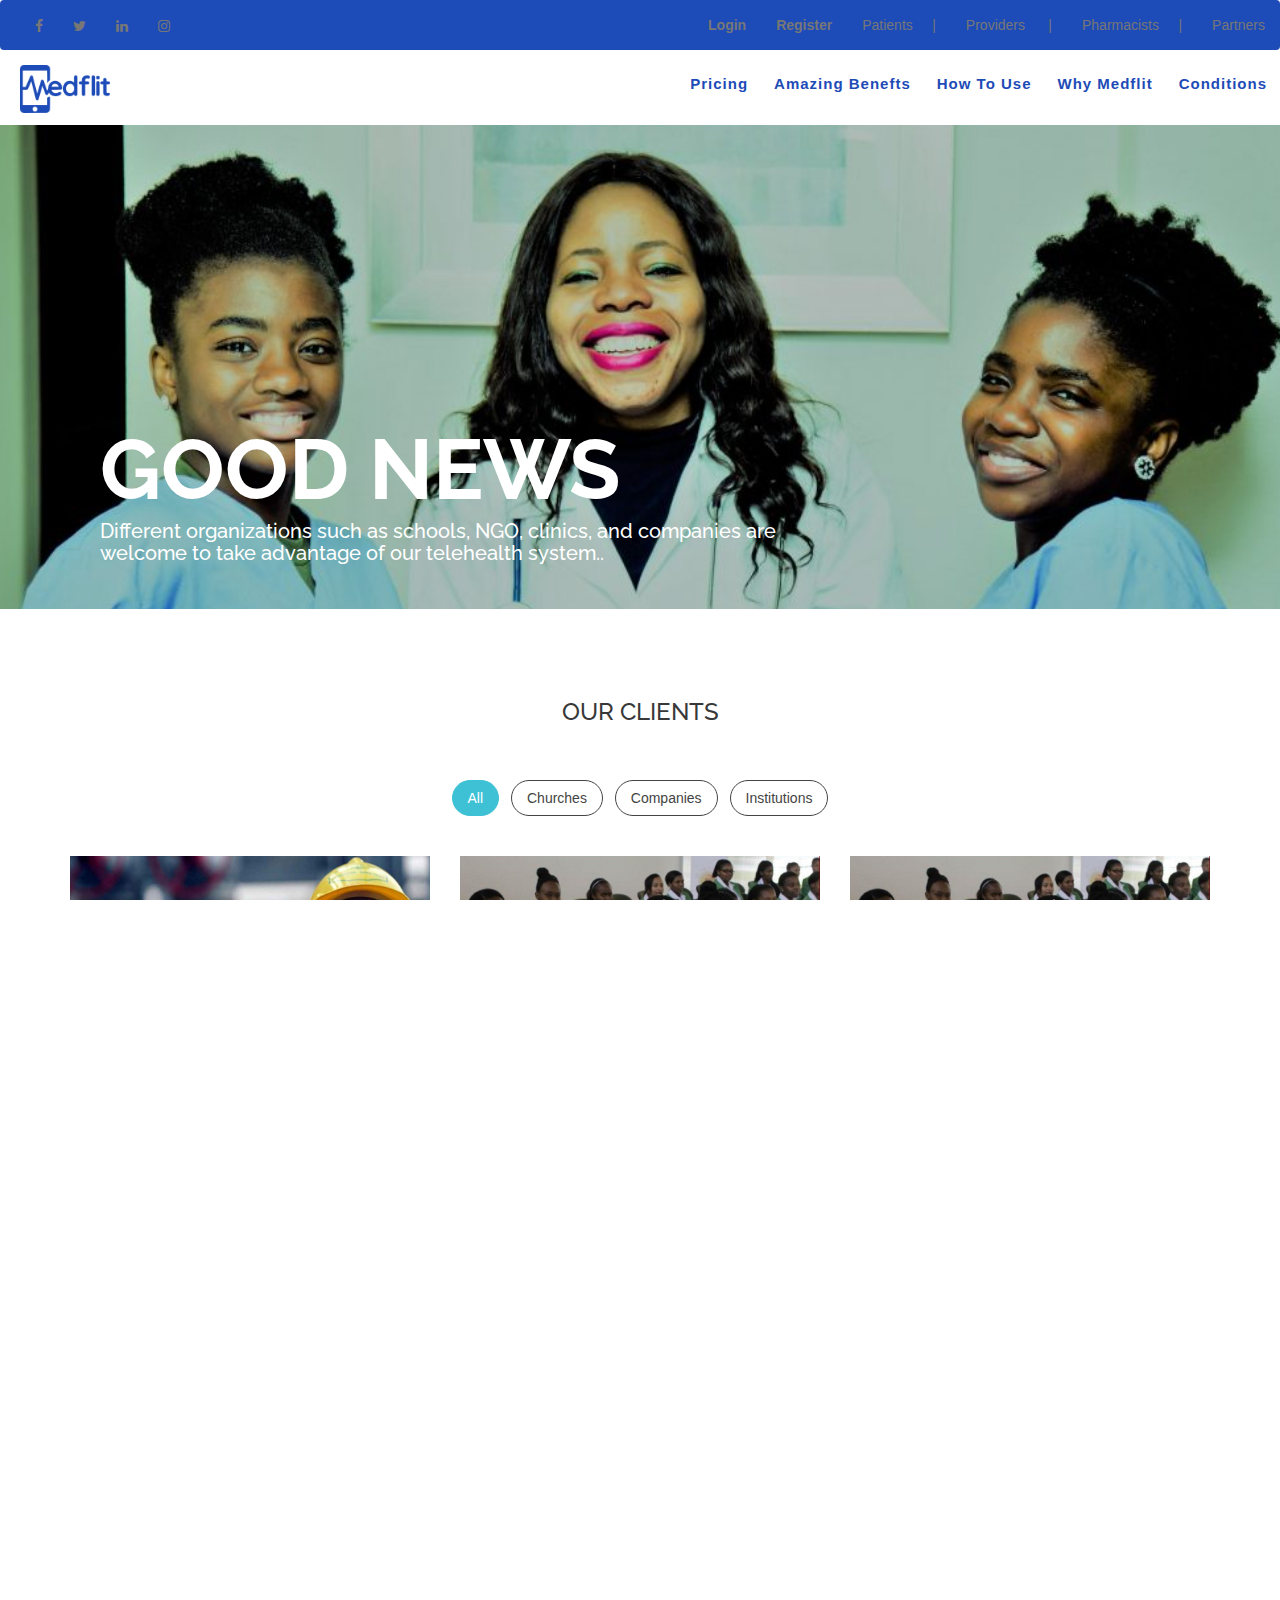
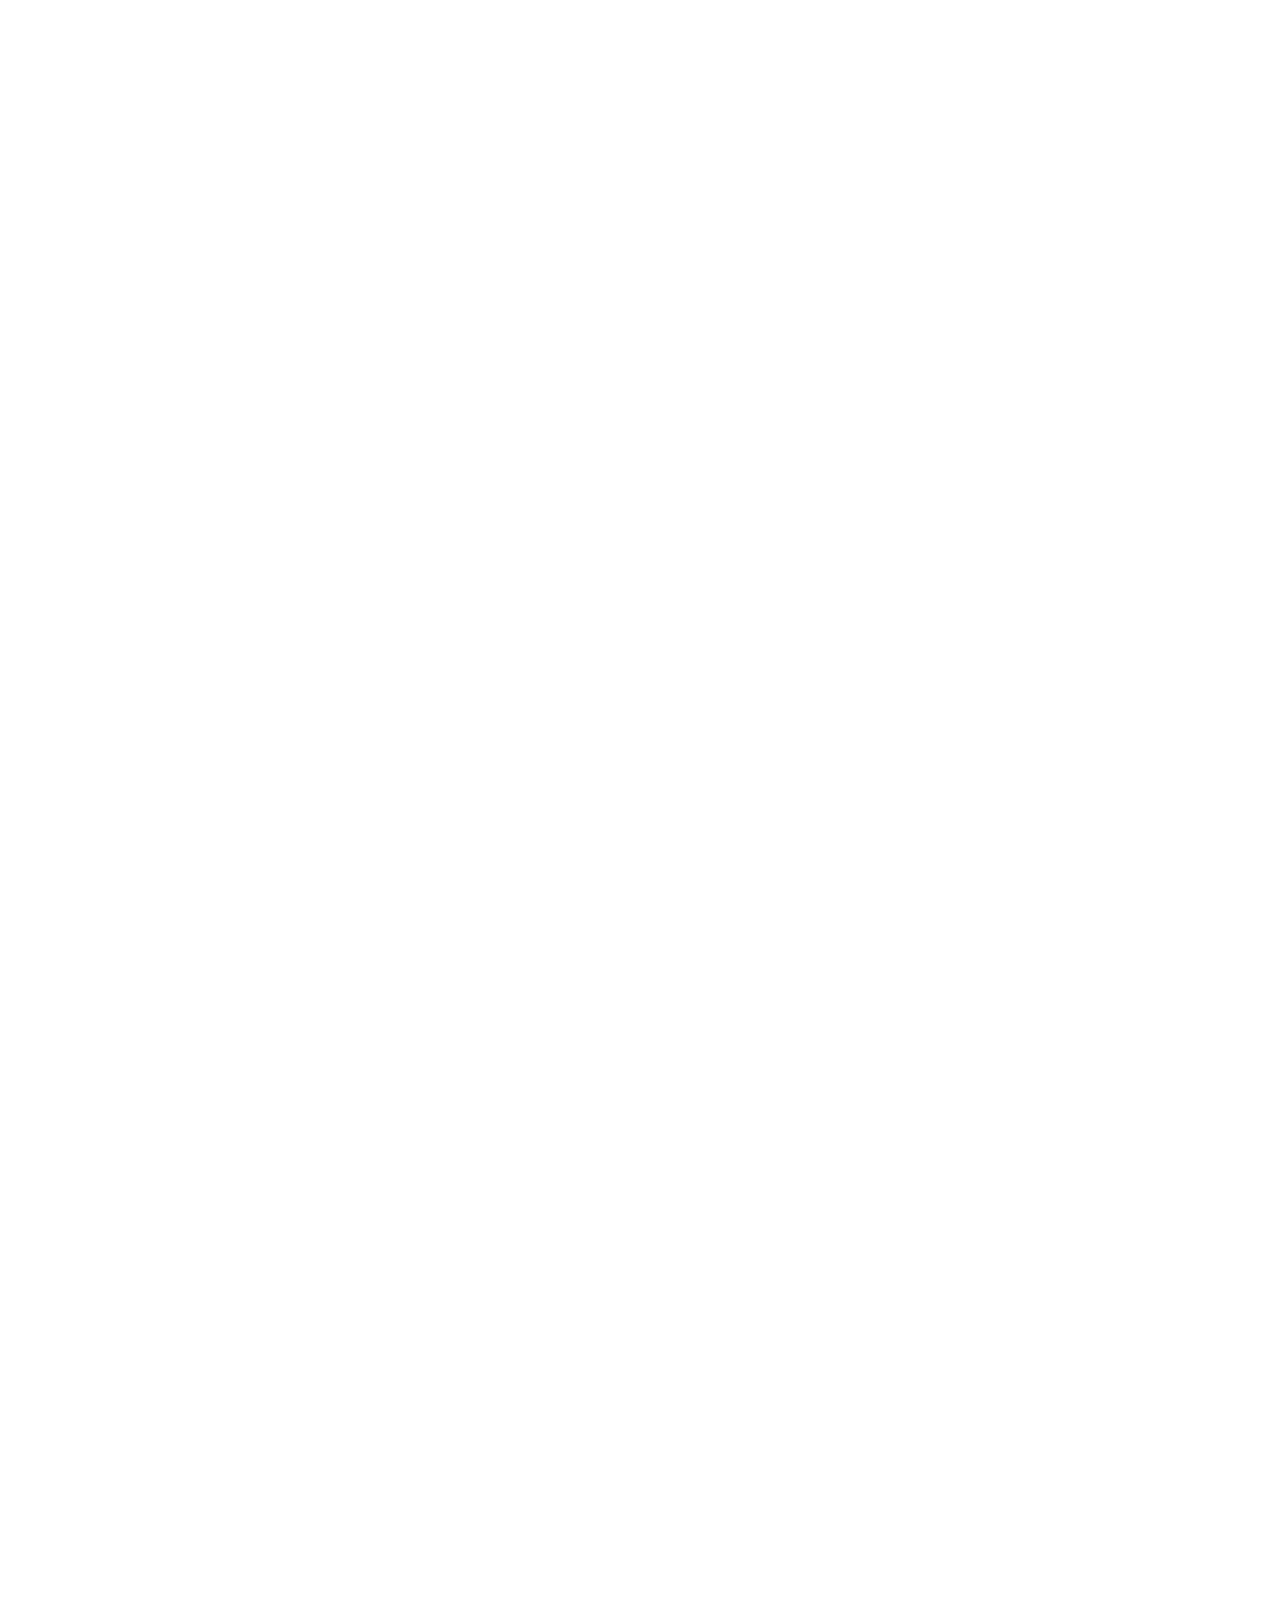
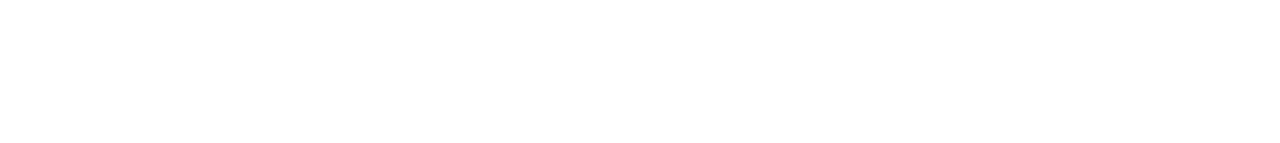
==== partners.html @ 0f52b456 "created other pages" ====
<!doctype html>
<html lang="en">
<head>
  <meta charset="utf-8">
  <title>Medflit | Partners</title>
  <meta content="width=device-width, initial-scale=1.0" name="viewport">
  <meta content="" name="keywords">
  <meta content="" name="description">

  <!-- Favicons -->
  <link href="img/Medflit-Favicon.png" rel="icon">
  <link href="img/apple-touch-icon.png" rel="apple-touch-icon">

  <!-- Google Fonts -->
  <link href="https://fonts.googleapis.com/css?family=Open+Sans:300,400,400i,600,700|Raleway:300,400,400i,500,500i,700,800,900" rel="stylesheet">

  <!-- Bootstrap CSS File -->
  <link href="lib/bootstrap/css/bootstrap.min.css" rel="stylesheet">

  <!-- Libraries CSS Files -->
  <link href="lib/nivo-slider/css/nivo-slider.css" rel="stylesheet">
  <link href="lib/owlcarousel/owl.carousel.css" rel="stylesheet">
  <link href="lib/owlcarousel/owl.transitions.css" rel="stylesheet">
  <link href="lib/font-awesome/css/font-awesome.min.css" rel="stylesheet">
  <link href="lib/animate/animate.min.css" rel="stylesheet">
  <link href="lib/venobox/venobox.css" rel="stylesheet">

  <!-- Nivo Slider Theme -->
  <link href="css/nivo-slider-theme.css" rel="stylesheet">

  <!-- Main Stylesheet File -->
  <link href="css/style.css" rel="stylesheet">

  <!-- <link rel="stylesheet" href="css/medflit.css"> -->

  <link href="css/medflit.css" rel="stylesheet">

  <!-- Responsive Stylesheet File -->
  <link href="css/responsive.css" rel="stylesheet">

</head>

<body data-spy="scroll" data-target="#navbar-example">
  <div id="preloader"></div>
  
  <nav class="navbar navbar-default navbar-link" role="navigation">
      <!-- <div class="container"> -->
          <!-- Brand and toggle get grouped for better mobile display -->
          <div class="navbar-header">
              <button type="button" class="navbar-toggle" data-toggle="collapse" data-target="#bs-example-navbar-collapse-1">
                  <span class="sr-only">Toggle navigation</span>
                  <span class="icon-bar"></span>
                  <span class="icon-bar"></span>
                  <span class="icon-bar"></span>
              </button>
              <div class="soci">
              <ul class="nav navbar-nav navbar-left" style="padding-left: 20px; padding-top: 15px">
                <li><a class="" href="https://www.facebook.com/hellomedflit/" style=""><i class="fa fa-facebook" style=""></i></a></li>
                <li><a class="" href="https://twitter.com/medflithealth" style=""><i class="fa fa-twitter" style=""></i></a></li>
                <li><a class="" href="https://www.linkedin.com/company/medflit-health-resources/" style=""><i class="fa fa-linkedin" style=""></i></a></li>
                <li><a class="" href="https://www.instagram.com/medflit/" style=""><i class="fa fa-instagram" style=""></i></a></li>
                
              </ul>
            </div>
          </div>
          <!-- Collect the nav links, forms, and other content for toggling -->
          <div class="collapse navbar-collapse" id="bs-example-navbar-collapse-1">
              <ul class="nav navbar-nav navbar-right">
                  <li><a class="" href="#"><strong>Login</strong></a></li>
                  <li><a href="#"><strong>Register</strong></a></li>
                  <li><a href="index.html">Patients &nbsp;&nbsp;&nbsp;  |</a></li>
                  <li><a href="providers.html">Providers &nbsp; &nbsp; &nbsp;|</a></li>
                  <li><a href="pharmacy.html">Pharmacists  &nbsp;&nbsp;&nbsp; |</a></li>
                  <li><a href="partners.html">Partners</a></li>
              </ul>
          </div>
          <!-- /.navbar-collapse -->
      <!-- </div> -->
      <!-- /.container -->
  </nav>

  <nav class="navbar" role="navigation">
      <!-- <div class="container"> -->
          <!-- Brand and toggle get grouped for better mobile display -->
          <div class="navbar-header" style="padding-left: 20px; padding-bottom: 5px">
              <button type="button" class="navbar-toggle" data-toggle="collapse" data-target="#bs-example-navbar-collapse-2">
              <span class="sr-only">Toggle navigation</span>
              <span class="icon-bar"><p style="color: #132eb2">____</p> </span>
              <span class="icon-bar"><p style="color: #132eb2">____</p></span>
              <span class="icon-bar"><p style="color: #132eb2">____</p></span>
              </button>
              <a class="navbar-brand" href="#">
                  <img src="img/Medflit-LogoBlue.png" alt="" width="80%" height="auto">
              </a>
          </div>
          <!-- Collect the nav links, forms, and other content for toggling -->
          <div class="collapse navbar-collapse main-menu" id="bs-example-navbar-collapse-2">
            <ul class="nav navbar-nav navbar-right">
              <li>
                <a class="page-scroll" href="#pricing">Pricing</a>
              </li>
              <li>
                <a class="page-scroll" href="#benefits">Amazing Benefts</a>
              </li>
              <li>
                <a class="page-scroll" href="#howtouse">How To Use</a>
              </li>
              <li>
                <a class="page-scroll" href="#whymedflit">Why Medflit</a>
              </li>
              <li>
                <a class="page-scroll" href="#">Conditions</a>
              </li>
            </ul>
          </div>
          <!-- /.navbar-collapse -->
      <!-- </div> -->
      <!-- /.container -->
  </nav>
  <!-- header end -->

    <div class="header-bg3 page-area">
        <!-- <div class="home-overly"></div> -->
        <div class="container">
            <div class="row">
                <!-- <div class="col-md-6 col-sm-5"></div> -->
                <div class="col-md-8 col-sm-8 col-xs-12">
                    <div class="slider-content3" style="margin-top: 20em">
                        <div class="header-bottom">
                            <div class="layer3 wow zoomInUp" data-wow-duration="2s" data-wow-delay="1s">
                                <h1 class="title3" style="color: #fff; font-size: 6em">GOOD NEWS</h1>
                            </div>
                            <div class="layer3 wow zoomInUp" data-wow-duration="2s" data-wow-delay="1s">
                                <h5 class="title3" style="color: #fff;">Different organizations such as schools, NGO, clinics, and companies are welcome to take advantage of our telehealth system..</h5>
                            </div>
                        </div>
                    </div>
                </div>
            </div>
        </div>
    </div>

    <div id="" class="our-team-area area-padding" style="border-bottom: 1px solid #515151">
        <div class="container">
            <div class="row">
            <div class="col-md-12 col-sm-12 col-xs-12">
                <div class="wellcome-text2">
                <div class="text-center section-headline2">
                    <h4 style="color: #383838">OUR CLIENTS</h4>
                </div>
                </div>
            </div>
            </div>
            <div class="row">
                <div id="portfolio" class="portfolio-area fix">
                        <div class="container">
                            
                            <div class="row">
                            <!-- Start Portfolio -page -->
                                <div class="awesome-project-1 fix">
                                    <div class="col-lg-12 col-md-12 col-sm-12 col-xs-12">
                                        <div class="awesome-menu ">
                                            <ul class="project-menu">
                                            <li>
                                                <a href="#" class="active" data-filter="*">All</a>
                                            </li>
                                            <li>
                                                <a href="#" data-filter=".churches">Churches</a>
                                            </li>
                                            <li>
                                                <a href="#" data-filter=".companies">Companies</a>
                                            </li>
                                            <li>
                                                <a href="#" data-filter=".institutions">Institutions</a>
                                            </li>
                                            </ul>
                                        </div>
                                    </div>
                                </div>
                                <div class="awesome-project-content">
                                    <!-- single-awesome-project start -->
                                    <div class="col-md-4 col-sm-4 col-xs-12 companies">
                                    <div class="single-awesome-project">
                                        <div class="awesome-img">
                                        <a href="#"><img src="img/slider/citistallion.jpg" alt="" /></a>
                                        <div class="add-actions text-center">
                                            <div class="project-dec">
                                            <a class="venobox" data-gall="myGallery" href="img/slider/citistallion.jpg">
                                                <h4>CitiStallion Properties</h4>
                                                <span>Companies</span>
                                            </a>
                                            </div>
                                        </div>
                                        </div>
                                    </div>
                                    </div>
                                    <!-- single-awesome-project end -->
                                    <!-- single-awesome-project start -->
                                    <div class="col-md-4 col-sm-4 col-xs-12 institutions">
                                    <div class="single-awesome-project">
                                        <div class="awesome-img">
                                        <a href="#"><img src="img/slider/caleb-university.jpg" alt="" /></a>
                                        <div class="add-actions text-center">
                                            <div class="project-dec">
                                            <a class="venobox" data-gall="myGallery" href="img/slider/caleb-university.jpg">
                                                <h4>Caleb International School</h4>
                                                <span>Institutions</span>
                                            </a>
                                            </div>
                                        </div>
                                        </div>
                                    </div>
                                    </div>
                                    <!-- single-awesome-project end -->
                                    <!-- single-awesome-project start -->
                                    <div class="col-md-4 col-sm-4 col-xs-12 institutions">
                                    <div class="single-awesome-project">
                                        <div class="awesome-img">
                                        <a href="#"><img src="img/slider/corona-high.jpeg" alt="" /></a>
                                        <div class="add-actions text-center">
                                            <div class="project-dec">
                                            <a class="venobox" data-gall="myGallery" href="img/slider/corona-high.jpeg">
                                                <h4>Corona High School</h4>
                                                <span>Institutions</span>
                                            </a>
                                            </div>
                                        </div>
                                        </div>
                                    </div>
                                    </div>
                                    <!-- single-awesome-project end -->
                                    <!-- single-awesome-project start -->
                                    <div class="col-md-4 col-sm-4 col-xs-12 churches">
                                    <div class="single-awesome-project">
                                        <div class="awesome-img">
                                        <a href="#"><img src="img/slider/winners-chapel.jpg" alt="" /></a>
                                        <div class="add-actions text-center">
                                            <div class="project-dec">
                                            <a class="venobox" data-gall="myGallery" href="img/slider/winners-chapel.jpg">
                                                <h4>Winners Chapel</h4>
                                                <span>Churches</span>
                                            </a>
                                            </div>
                                        </div>
                                        </div>
                                    </div>
                                    </div>
                                    <!-- single-awesome-project end -->
                                    <!-- single-awesome-project start -->
                                    <div class="col-md-4 col-sm-4 col-xs-12 churches">
                                    <div class="single-awesome-project">
                                        <div class="awesome-img">
                                        <a href="#"><img src="img/slider/redeem-church.jpg" alt="" /></a>
                                        <div class="add-actions text-center text-center">
                                            <div class="project-dec">
                                            <a class="venobox" data-gall="myGallery" href="img/slider/redeem-church.jpg">
                                                <h4>Redeem Church</h4>
                                                <span>Churches</span>
                                            </a>
                                            </div>
                                        </div>
                                        </div>
                                    </div>
                                    </div>
                                    <!-- single-awesome-project end -->
                                    <!-- single-awesome-project start -->
                                    <div class="col-md-4 col-sm-4 col-xs-12 companies insitutions">
                                    <div class="single-awesome-project">
                                        <div class="awesome-img">
                                        <a href="#"><img src="img/portfolio/6.jpg" alt="" /></a>
                                        <div class="add-actions text-center">
                                            <div class="project-dec">
                                            <a class="venobox" data-gall="myGallery" href="img/portfolio/6.jpg">
                                                <h4>Night Hill</h4>
                                                <span>Photoshop</span>
                                            </a>
                                            </div>
                                        </div>
                                        </div>
                                    </div>
                                    </div>
                                    <!-- single-awesome-project end -->
                                </div>
                            </div>
                        </div>
                </div>
            </div>
        </div>
    </div>

    <div id="" class="our-team-area area-padding" style="border-bottom: 1px solid #515151">
        <div class="container">
            <div class="row">
                <div class="col-md-12 col-sm-12 col-xs-12">
                    <div class="wellcome-text2">
                        <div class="text-center section-headline2">
                            <h4 style="color: #383838">WHAT CAN YOU DO</h4>
                        </div>
                    </div>
                </div>
            </div>

            <div class="row" style="padding-bottom: 0px">
            <!-- Start Left Blog -->
            <div class="col-md-3 col-sm-3 col-xs-12">
                <div class="single-blog blog-container wow slideInDown">
                <div class="single-blog-img">
                    <img src="img/blog/findit.jpg" alt="" class="blog-image">
                </div>
                <div class="blog-text">
                    <h4 class="">Health Screening & Checkup
                    </h4>
                    <p>It’s always better to undergo a complete checkup of your body, which can tell you about your health.</p>
                </div>
                </div>
                <!-- Start single blog -->
            </div>
                <!-- End Left Blog-->
            <!-- Start Left Blog -->
            <div class="col-md-3 col-sm-3 col-xs-12">
                <div class="single-blog blog-container wow slideInUp">
                    <div class="single-blog-img">
                    <img src="img/blog/healthcareimage.jpg" alt="" class="blog-image">
                    </div>
                    <div class="blog-text">
                    <h4 class="">In-Office Services
                        </h4>
                    <p>Do you require health providers to attend to you and your employees right in the comfort of your working...</p>
                    </div>
                </div>
                <!-- Start single blog -->
            </div>
            <!-- End Left Blog-->
            <!-- Start Right Blog-->
            <div class="col-md-3 col-sm-3 col-xs-12">
                <div class="single-blog blog-container wow slideInDown">
                    <div class="single-blog-img">
                    <img src="img/blog/stethoscope-iphone.jpg" alt="" class="blog-image">
                    </div>
                    <div class="blog-text">
                    <h4 class="">Health Insurance
                        </h4>
                    <p>Get quality and affordable health insurance covers through any of the reputable health insurance organizations partnered.</p>
                    </div>
                </div>
                <!-- Start single blog -->
            </div>
                <!-- Start Left Blog -->
                <div class="col-md-3 col-sm-3 col-xs-12">
                <div class="single-blog blog-container wow slideInDown">
                    <div class="single-blog-img">
                    <img src="img/blog/fitness-2.jpg" alt="" class="blog-image">
                    </div>
                    <div class="blog-text">
                    <h4 class="">Fitness & Wellness
                        </h4>
                    <p>Book your appointments through us with decent and convenient fitness and wellness centers near you to get huge discounts.</p>
                    </div>
                </div>
                <!-- Start single blog -->
            </div>
            <!-- End Right Blog-->
        
            </div>
        </div>
    </div>

    <div id="" class="our-team-area area-padding" style="border-bottom: 1px solid #515151;">
        <div class="container">
            <div class="row">
                <div class="col-md-12 col-sm-12 col-xs-12">
                    <div class="wellcome-text2">
                        <div class="text-center section-headline2">
                            <h4 style="color: #383838">HOW IT WORKS</h4>
                        </div>
                    </div>
                </div>
            </div>

            <div class="row">
                <div class="text-center">
                    <div class="col-md-4 col-sm-4 col-xs-12">
                        <i class="fa fa-user fa-3x" style="color: #81d742;"></i>
                        <br><br><h4>STEP 1</h4>
                        <p class="text-center">Register online or download our app for free</p>
                    </div>
                    <div class="col-md-4 col-sm-4 col-xs-12">  
                        <i class="fa fa-search fa-3x" style="color: #1e73be;"></i>
                        <br><br><h4>STEP 2</h4>    
                        <p class="text-center">Complete your profile and set up sub-accounts for each of your staff.</p>            
                    </div>
                    <div class="col-md-4 col-sm-4 col-xs-12">  
                        <i class="fa fa-stethoscope fa-3x" style="color: #00b9f7;"></i>
                        <br><br><h4>STEP 3</h4> 
                        <p class="text-center">Book appointments with our seasoned doctors in any area of speciality.</p>
                    </div>                 
                </div>
            </div>
        </div>
    </div>

    <div id="" class="our-team-area area-padding">
        <div class="container">
            <div class="row">
                <div class="col-md-12 col-sm-12 col-xs-12">
                    <div class="wellcome-text2">
                        <div class="text-center section-headline2">
                            <h4 style="color: #383838">PARTNERS FAQ</h4>
                        </div>
                    </div>
                </div>
            </div>

            <div class="row">
                <div class="col-md-12 col-sm-12 col-xs-12">
                    <div class="faq-details">
                        <div class="panel-group" id="accordion">
                        <!-- Panel Default -->
                        <div class="panel panel-default">
                            <div class="panel-heading">
                            <h4 class="check-title">
                                <a data-toggle="collapse" class="active" data-parent="#accordion" href="#check1">
                                    <span class="acc-icons"></span>Do we need only one account for my company?
                                </a>
                            </h4>
                            </div>
                            <div id="check1" class="panel-collapse collapse in">
                                <div class="panel-body">
                                    <p>
                                            Yes, you need only one account for your organization. Medflit allows you to create sub accounts under your main account, for all the staff members of your company and each staff’s information is only accessible by the owner.
                                    </p>
                                </div>
                            </div>
                        </div>
                        <!-- End Panel Default -->
                        <!-- Panel Default -->
                        <div class="panel panel-default">
                            <div class="panel-heading">
                            <h4 class="check-title">
                                <a data-toggle="collapse" data-parent="#accordion" href="#check2">
                                    <span class="acc-icons"></span>How does Medflit protect the confidentiality of my company's information?
                                </a>
                            </h4>
                            </div>
                            <div id="check2" class="panel-collapse collapse">
                            <div class="panel-body">
                                <p>
                                        Details of doctor’s reports are also specific to each sub users account.
                                </p>
                            </div>
                            </div>
                        </div>
                        <!-- End Panel Default -->
                        <!-- Panel Default -->
                        <div class="panel panel-default">
                            <div class="panel-heading">
                            <h4 class="check-title">
                                <a data-toggle="collapse" data-parent="#accordion" href="#check3">
                                    <span class="acc-icons"></span>Can we book a provider for longer period of time to attend to all our staff?
                                </a>
                            </h4>
                            </div>
                            <div id="check3" class="panel-collapse collapse ">
                            <div class="panel-body">
                                <p>
                                    Yes, we have premium providers who can meet your vast requirements of time and place.
                                </p>
                            </div>
                            </div>
                        </div>
                        <!-- End Panel Default -->
                        <!-- Panel Default -->
                        <div class="panel panel-default">
                            <div class="panel-heading">
                            <h4 class="check-title">
                                <a data-toggle="collapse" data-parent="#accordion" href="#check4">
                                    <span class="acc-icons"></span>Can we print or transfer all our medical records at any time?
                                </a>
                            </h4>
                            </div>
                            <div id="check4" class="panel-collapse collapse">
                            <div class="panel-body">
                                <p>
                                        Yes, you can download, print and transfer your medical records at any time. We will need your permission to transfer your medical records to any of your preferred hospital or clinics.
                                </p>
                            </div>
                            </div>
                        </div>
                        <!-- End Panel Default -->
                        <!-- Panel Default -->
                        <div class="panel panel-default">
                            <div class="panel-heading">
                                <h4 class="check-title">
                                    <a data-toggle="collapse" data-parent="#accordion" href="#check5">
                                        <span class="acc-icons"></span>We have questions that are not listed, how can you help?
                                    </a>
                                </h4>
                            </div>
                            <div id="check5" class="panel-collapse collapse">
                                <div class="panel-body">
                                    <p>
                                        You can contact our customer service for any questions at anytime 24hrs a day, seven days a week.
                                    </p>
                                </div>
                            </div>
                        </div>
                        <!-- End Panel Default -->
                    </div>
                </div>
            </div>
        </div>
    </div>

<!-- Start Footer bottom Area -->
    <footer>
        <div class="footer-area">
        <div class="container">
            <div class="row">
            <div class="col-md-3 col-sm-3 col-xs-12">
                <div class="footer-content" style="border-right: 1px solid white">
                <div class="footer-head">
                    <h5>PATIENTS</h5>
                    <div class="footer-contacts">
                    <p>Medical Conditions</p>
                    <p>Sign Up Now</p>
                    <p>Search for a Doctor</p>
                    <p>Search for a Pharmacy</p>
                    <p>Contact Us</p>
                    </div>
                </div>
                </div>
            </div>
            <!-- end single footer -->
            <div class="col-md-3 col-sm-3 col-xs-12">
                <div class="footer-content" style="border-right: 1px solid white">
                <div class="footer-head">
                    <h5>PARTNERS</h5>
                    <div class="footer-contacts">
                        <p>Join Us</p>
                        <p>Health Screening & Checkup</p>
                        <p>Our Clients</p>
                        <p>Partners Faqs</p>
                        <p>Refer a Company</p>
                    </div>
                </div>
                </div>
            </div>

            <div class="col-md-3 col-sm-3 col-xs-12">
                <div class="footer-content" style="border-right: 1px solid white">
                <div class="footer-head">
                    <h5>PROVIDERS</h5>
                    <div class="footer-contacts">
                    <p>How you Earn</p>
                    <p>Provider FAQs</p>
                    <p>Partnering Hospitals</p>
                    <p>Become a Provider</p>
                    <p>Refer a Doctor</p>
                    </div>
                </div>
                </div>
            </div>
            <!-- end single footer -->
            <div class="col-md-3 col-sm-3 col-xs-12">
                <div class="footer-content" >
                <div class="footer-head">
                    <h5>PHARMACY</h5>
                    <div class="footer-contacts">
                    <p>Register your Pharmacy</p>
                    <p>Pharmacy Faqs</p>
                    <p>Partnering Programs</p>
                    <p>Refer a Pharmacy</p>
                    </div>
                </div>
                </div>
            </div>
            </div>
        </div>
        </div>
        <div class="footer-area-bottom">
        <div class="container">
            <div class="row">
            <div class="col-md-12 col-sm-12 col-xs-12">
                <div class="copyright text-center">
                <p class="text-center">
                    &copy; 2018. <a href="https://medflithealthresources.com">Medflit Health Resources</a>. All Rights Reserved
                </p>
                </div>
            </div>
            </div>
        </div>
        </div>
    </footer>

  <a href="#" class="back-to-top"><i class="fa fa-chevron-up"></i></a>

  <!-- JavaScript Libraries -->
  <script src="lib/jquery/jquery.min.js"></script>
  <script src="lib/bootstrap/js/bootstrap.min.js"></script>
  <script src="lib/owlcarousel/owl.carousel.min.js"></script>
  <script src="lib/venobox/venobox.min.js"></script>
  <script src="lib/knob/jquery.knob.js"></script>
  <script src="lib/wow/wow.min.js"></script>
  <script src="lib/parallax/parallax.js"></script>
  <script src="lib/easing/easing.min.js"></script>
  <script src="lib/nivo-slider/js/jquery.nivo.slider.js" type="text/javascript"></script>
  <script src="lib/appear/jquery.appear.js"></script>
  <script src="lib/isotope/isotope.pkgd.min.js"></script>
  <!-- Uncomment below if you want to use dynamic Google Maps -->
  <!-- <script src="https://maps.googleapis.com/maps/api/js?key=AIzaSyD8HeI8o-c1NppZA-92oYlXakhDPYR7XMY"></script> -->

  <!-- Contact Form JavaScript File -->
  <script src="contactform/contactform.js"></script>

  <script src="js/main.js"></script>

  <!-- <script src="https://code.jquery.com/jquery-3.2.1.slim.min.js" integrity="sha384-KJ3o2DKtIkvYIK3UENzmM7KCkRr/rE9/Qpg6aAZGJwFDMVNA/GpGFF93hXpG5KkN" crossorigin="anonymous"></script>
    <script src="https://cdnjs.cloudflare.com/ajax/libs/popper.js/1.12.9/umd/popper.min.js" integrity="sha384-ApNbgh9B+Y1QKtv3Rn7W3mgPxhU9K/ScQsAP7hUibX39j7fakFPskvXusvfa0b4Q" crossorigin="anonymous"></script>
    <script src="https://maxcdn.bootstrapcdn.com/bootstrap/4.0.0/js/bootstrap.min.js" integrity="sha384-JZR6Spejh4U02d8jOt6vLEHfe/JQGiRRSQQxSfFWpi1MquVdAyjUar5+76PVCmYl" crossorigin="anonymous"></script> -->
</body>

</html>
---- lib/venobox/venobox.css ----
/* ------ venobox.css --------*/
.vbox-overlay *, .vbox-overlay *:before, .vbox-overlay *:after{
    -webkit-backface-visibility: hidden;
    -webkit-box-sizing:border-box;
    -moz-box-sizing:border-box;
    box-sizing:border-box;

}
.vbox-overlay{
    display: -webkit-flex;
    display: flex;
    -webkit-flex-direction: column;
    flex-direction: column;
    -webkit-justify-content: center;
    justify-content: center;
    -webkit-align-items: center;
    align-items: center;
    position: fixed;
    left: 0;
    top: 0;
    bottom: 0;
    right: 0;
    z-index: 1040;
    -webkit-transform:translateZ(1000px);
    transform: translateZ(1000px);
    transform-style: preserve-3d;
}

/* ----- navigation ----- */
.vbox-title{
    width: 100%;
    height: 40px;
    float: left;
    text-align: center;
    line-height: 28px;
    font-size: 12px;
    padding: 6px 40px;
    overflow: hidden;
    position: fixed;
    display: none;
    left: 0;
    z-index: 1050;
}
.vbox-close{
    cursor: pointer;
    position: fixed;
    top: -1px;
    right: 0;
    width: 50px;
    height: 40px;
    padding: 6px;
    display: block;
    background-position:10px center;
    overflow: hidden;
    font-size: 24px;
    line-height: 1;
    text-align: center;
    z-index: 1050;
}
.vbox-num{
    cursor: pointer;
    position: fixed;
    left: 0;
    height: 40px;
    display: block;
    overflow: hidden;
    line-height: 28px;
    font-size: 12px;
    padding: 6px 10px;
    display: none;
    z-index: 1050;
}
/* ----- navigation ARROWS ----- */
.vbox-next, .vbox-prev{
    position: fixed;
    top: 50%;
    margin-top: -15px;
    overflow: hidden;
    cursor: pointer;
    display: block;
    width: 45px;
    height: 45px;
    z-index: 1050;
}
.vbox-next span, .vbox-prev span{
    position: relative;
    width: 20px;
    height: 20px;
    border: 2px solid transparent;
    border-top-color: #B6B6B6;
    border-right-color: #B6B6B6;
    text-indent: -100px;
    position: absolute;
    top: 8px;
    display: block;
}
.vbox-prev{
    left: 15px;
}
.vbox-next{
    right: 15px;
}
.vbox-prev span{
    left: 10px;
    -ms-transform: rotate(-135deg);
    -webkit-transform: rotate(-135deg);
    transform: rotate(-135deg);
}
.vbox-next span{
    -ms-transform: rotate(45deg);
    -webkit-transform: rotate(45deg);
    transform: rotate(45deg);
    right: 10px;
}
/* ------- inline window ------ */
.vbox-inline{
    width: 420px;
    height: 315px;
    height: 70vh;
    padding: 10px;
    background: #fff;
    margin: 0 auto;
    overflow: auto;
    text-align: left;
}
/* ------- Video & iFrames window ------ */
.venoframe{
    max-width: 100%;
    width: 100%;
    border: none;
    width: 100%;
    height: 260px;
    height: 70vh;
}
.venoframe.vbvid{
    height: 260px;
}
@media (min-width: 768px) {
    .venoframe, .vbox-inline{
        width: 90%;
        height: 360px;
        height: 70vh;
    }
    .venoframe.vbvid{
        width: 640px;
        height: 360px;
    }
}
@media (min-width: 992px) {
    .venoframe, .vbox-inline{
        max-width: 1200px;
        width: 80%;
        height: 540px;
        height: 70vh;
    }
    .venoframe.vbvid{
        width: 960px;
        height: 540px;
    }
}
/*
Please do NOT edit this part!
or at least read this note: http://i.imgur.com/7C0ws9e.gif
*/
.vbox-open{
    overflow: hidden;
}
.vbox-container{
    position: absolute;
    left: 0;
    right: 0;
    top: 0;
    bottom: 0;
    overflow-x: hidden;
    overflow-y: scroll;
    overflow-scrolling: touch;
    -webkit-overflow-scrolling: touch;
    z-index: 20;
    max-height: 100%;

}

.vbox-content{
    text-align: center;
    float: left;
    width: 100%;
    position: relative;
    overflow: hidden;
    padding: 20px 10px;
}
.vbox-container img{
    max-width: 100%;
    height: auto;
}
.figlio{
    box-shadow: 0 0 12px rgba(0,0,0,0.19), 0 6px 6px rgba(0,0,0,0.23);
    max-width: 100%;
    text-align: initial;
}
img.figlio{
    -webkit-user-select: none;
-khtml-user-select: none;
-moz-user-select: none;
-o-user-select: none;
user-select: none;
}
.vbox-content.swipe-left{
    margin-left: -200px !important;
}
.vbox-content.swipe-right{
    margin-left: 200px !important;
}
.animated{
    webkit-transition: margin 300ms ease-out;
    transition: margin 300ms ease-out;
}
.animate-in{
    opacity: 1;
}
.animate-out{
    opacity: 0;
}
/* ---------- preloader ----------
 * SPINKIT
 * http://tobiasahlin.com/spinkit/
-------------------------------- */
.sk-double-bounce,.sk-rotating-plane{width:40px;height:40px;margin:40px auto}.sk-rotating-plane{background-color:#333;-webkit-animation:sk-rotatePlane 1.2s infinite ease-in-out;animation:sk-rotatePlane 1.2s infinite ease-in-out}@-webkit-keyframes sk-rotatePlane{0%{-webkit-transform:perspective(120px) rotateX(0) rotateY(0);transform:perspective(120px) rotateX(0) rotateY(0)}50%{-webkit-transform:perspective(120px) rotateX(-180.1deg) rotateY(0);transform:perspective(120px) rotateX(-180.1deg) rotateY(0)}100%{-webkit-transform:perspective(120px) rotateX(-180deg) rotateY(-179.9deg);transform:perspective(120px) rotateX(-180deg) rotateY(-179.9deg)}}@keyframes sk-rotatePlane{0%{-webkit-transform:perspective(120px) rotateX(0) rotateY(0);transform:perspective(120px) rotateX(0) rotateY(0)}50%{-webkit-transform:perspective(120px) rotateX(-180.1deg) rotateY(0);transform:perspective(120px) rotateX(-180.1deg) rotateY(0)}100%{-webkit-transform:perspective(120px) rotateX(-180deg) rotateY(-179.9deg);transform:perspective(120px) rotateX(-180deg) rotateY(-179.9deg)}}.sk-double-bounce{position:relative}.sk-double-bounce .sk-child{width:100%;height:100%;border-radius:50%;background-color:#333;opacity:.6;position:absolute;top:0;left:0;-webkit-animation:sk-doubleBounce 2s infinite ease-in-out;animation:sk-doubleBounce 2s infinite ease-in-out}.sk-chasing-dots .sk-child,.sk-spinner-pulse,.sk-three-bounce .sk-child{background-color:#333;border-radius:100%}.sk-double-bounce .sk-double-bounce2{-webkit-animation-delay:-1s;animation-delay:-1s}@-webkit-keyframes sk-doubleBounce{0%,100%{-webkit-transform:scale(0);transform:scale(0)}50%{-webkit-transform:scale(1);transform:scale(1)}}@keyframes sk-doubleBounce{0%,100%{-webkit-transform:scale(0);transform:scale(0)}50%{-webkit-transform:scale(1);transform:scale(1)}}.sk-wave{margin:40px auto;width:50px;height:40px;text-align:center;font-size:10px}.sk-wave .sk-rect{background-color:#333;height:100%;width:6px;display:inline-block;-webkit-animation:sk-waveStretchDelay 1.2s infinite ease-in-out;animation:sk-waveStretchDelay 1.2s infinite ease-in-out}.sk-wave .sk-rect1{-webkit-animation-delay:-1.2s;animation-delay:-1.2s}.sk-wave .sk-rect2{-webkit-animation-delay:-1.1s;animation-delay:-1.1s}.sk-wave .sk-rect3{-webkit-animation-delay:-1s;animation-delay:-1s}.sk-wave .sk-rect4{-webkit-animation-delay:-.9s;animation-delay:-.9s}.sk-wave .sk-rect5{-webkit-animation-delay:-.8s;animation-delay:-.8s}@-webkit-keyframes sk-waveStretchDelay{0%,100%,40%{-webkit-transform:scaleY(.4);transform:scaleY(.4)}20%{-webkit-transform:scaleY(1);transform:scaleY(1)}}@keyframes sk-waveStretchDelay{0%,100%,40%{-webkit-transform:scaleY(.4);transform:scaleY(.4)}20%{-webkit-transform:scaleY(1);transform:scaleY(1)}}.sk-wandering-cubes{margin:40px auto;width:40px;height:40px;position:relative}.sk-wandering-cubes .sk-cube{background-color:#333;width:10px;height:10px;position:absolute;top:0;left:0;-webkit-animation:sk-wanderingCube 1.8s ease-in-out -1.8s infinite both;animation:sk-wanderingCube 1.8s ease-in-out -1.8s infinite both}.sk-chasing-dots,.sk-spinner-pulse{width:40px;height:40px;margin:40px auto}.sk-wandering-cubes .sk-cube2{-webkit-animation-delay:-.9s;animation-delay:-.9s}@-webkit-keyframes sk-wanderingCube{0%{-webkit-transform:rotate(0);transform:rotate(0)}25%{-webkit-transform:translateX(30px) rotate(-90deg) scale(.5);transform:translateX(30px) rotate(-90deg) scale(.5)}50%{-webkit-transform:translateX(30px) translateY(30px) rotate(-179deg);transform:translateX(30px) translateY(30px) rotate(-179deg)}50.1%{-webkit-transform:translateX(30px) translateY(30px) rotate(-180deg);transform:translateX(30px) translateY(30px) rotate(-180deg)}75%{-webkit-transform:translateX(0) translateY(30px) rotate(-270deg) scale(.5);transform:translateX(0) translateY(30px) rotate(-270deg) scale(.5)}100%{-webkit-transform:rotate(-360deg);transform:rotate(-360deg)}}@keyframes sk-wanderingCube{0%{-webkit-transform:rotate(0);transform:rotate(0)}25%{-webkit-transform:translateX(30px) rotate(-90deg) scale(.5);transform:translateX(30px) rotate(-90deg) scale(.5)}50%{-webkit-transform:translateX(30px) translateY(30px) rotate(-179deg);transform:translateX(30px) translateY(30px) rotate(-179deg)}50.1%{-webkit-transform:translateX(30px) translateY(30px) rotate(-180deg);transform:translateX(30px) translateY(30px) rotate(-180deg)}75%{-webkit-transform:translateX(0) translateY(30px) rotate(-270deg) scale(.5);transform:translateX(0) translateY(30px) rotate(-270deg) scale(.5)}100%{-webkit-transform:rotate(-360deg);transform:rotate(-360deg)}}.sk-spinner-pulse{-webkit-animation:sk-pulseScaleOut 1s infinite ease-in-out;animation:sk-pulseScaleOut 1s infinite ease-in-out}@-webkit-keyframes sk-pulseScaleOut{0%{-webkit-transform:scale(0);transform:scale(0)}100%{-webkit-transform:scale(1);transform:scale(1);opacity:0}}@keyframes sk-pulseScaleOut{0%{-webkit-transform:scale(0);transform:scale(0)}100%{-webkit-transform:scale(1);transform:scale(1);opacity:0}}.sk-chasing-dots{position:relative;text-align:center;-webkit-animation:sk-chasingDotsRotate 2s infinite linear;animation:sk-chasingDotsRotate 2s infinite linear}.sk-chasing-dots .sk-child{width:60%;height:60%;display:inline-block;position:absolute;top:0;-webkit-animation:sk-chasingDotsBounce 2s infinite ease-in-out;animation:sk-chasingDotsBounce 2s infinite ease-in-out}.sk-chasing-dots .sk-dot2{top:auto;bottom:0;-webkit-animation-delay:-1s;animation-delay:-1s}@-webkit-keyframes sk-chasingDotsRotate{100%{-webkit-transform:rotate(360deg);transform:rotate(360deg)}}@keyframes sk-chasingDotsRotate{100%{-webkit-transform:rotate(360deg);transform:rotate(360deg)}}@-webkit-keyframes sk-chasingDotsBounce{0%,100%{-webkit-transform:scale(0);transform:scale(0)}50%{-webkit-transform:scale(1);transform:scale(1)}}@keyframes sk-chasingDotsBounce{0%,100%{-webkit-transform:scale(0);transform:scale(0)}50%{-webkit-transform:scale(1);transform:scale(1)}}.sk-three-bounce{margin:40px auto;width:80px;text-align:center}.sk-three-bounce .sk-child{width:20px;height:20px;display:inline-block;-webkit-animation:sk-three-bounce 1.4s ease-in-out 0s infinite both;animation:sk-three-bounce 1.4s ease-in-out 0s infinite both}.sk-circle .sk-child:before,.sk-fading-circle .sk-circle:before{display:block;border-radius:100%;content:'';background-color:#333}.sk-three-bounce .sk-bounce1{-webkit-animation-delay:-.32s;animation-delay:-.32s}.sk-three-bounce .sk-bounce2{-webkit-animation-delay:-.16s;animation-delay:-.16s}@-webkit-keyframes sk-three-bounce{0%,100%,80%{-webkit-transform:scale(0);transform:scale(0)}40%{-webkit-transform:scale(1);transform:scale(1)}}@keyframes sk-three-bounce{0%,100%,80%{-webkit-transform:scale(0);transform:scale(0)}40%{-webkit-transform:scale(1);transform:scale(1)}}.sk-circle{margin:40px auto;width:40px;height:40px;position:relative}.sk-circle .sk-child{width:100%;height:100%;position:absolute;left:0;top:0}.sk-circle .sk-child:before{margin:0 auto;width:15%;height:15%;-webkit-animation:sk-circleBounceDelay 1.2s infinite ease-in-out both;animation:sk-circleBounceDelay 1.2s infinite ease-in-out both}.sk-circle .sk-circle2{-webkit-transform:rotate(30deg);-ms-transform:rotate(30deg);transform:rotate(30deg)}.sk-circle .sk-circle3{-webkit-transform:rotate(60deg);-ms-transform:rotate(60deg);transform:rotate(60deg)}.sk-circle .sk-circle4{-webkit-transform:rotate(90deg);-ms-transform:rotate(90deg);transform:rotate(90deg)}.sk-circle .sk-circle5{-webkit-transform:rotate(120deg);-ms-transform:rotate(120deg);transform:rotate(120deg)}.sk-circle .sk-circle6{-webkit-transform:rotate(150deg);-ms-transform:rotate(150deg);transform:rotate(150deg)}.sk-circle .sk-circle7{-webkit-transform:rotate(180deg);-ms-transform:rotate(180deg);transform:rotate(180deg)}.sk-circle .sk-circle8{-webkit-transform:rotate(210deg);-ms-transform:rotate(210deg);transform:rotate(210deg)}.sk-circle .sk-circle9{-webkit-transform:rotate(240deg);-ms-transform:rotate(240deg);transform:rotate(240deg)}.sk-circle .sk-circle10{-webkit-transform:rotate(270deg);-ms-transform:rotate(270deg);transform:rotate(270deg)}.sk-circle .sk-circle11{-webkit-transform:rotate(300deg);-ms-transform:rotate(300deg);transform:rotate(300deg)}.sk-circle .sk-circle12{-webkit-transform:rotate(330deg);-ms-transform:rotate(330deg);transform:rotate(330deg)}.sk-circle .sk-circle2:before{-webkit-animation-delay:-1.1s;animation-delay:-1.1s}.sk-circle .sk-circle3:before{-webkit-animation-delay:-1s;animation-delay:-1s}.sk-circle .sk-circle4:before{-webkit-animation-delay:-.9s;animation-delay:-.9s}.sk-circle .sk-circle5:before{-webkit-animation-delay:-.8s;animation-delay:-.8s}.sk-circle .sk-circle6:before{-webkit-animation-delay:-.7s;animation-delay:-.7s}.sk-circle .sk-circle7:before{-webkit-animation-delay:-.6s;animation-delay:-.6s}.sk-circle .sk-circle8:before{-webkit-animation-delay:-.5s;animation-delay:-.5s}.sk-circle .sk-circle9:before{-webkit-animation-delay:-.4s;animation-delay:-.4s}.sk-circle .sk-circle10:before{-webkit-animation-delay:-.3s;animation-delay:-.3s}.sk-circle .sk-circle11:before{-webkit-animation-delay:-.2s;animation-delay:-.2s}.sk-circle .sk-circle12:before{-webkit-animation-delay:-.1s;animation-delay:-.1s}@-webkit-keyframes sk-circleBounceDelay{0%,100%,80%{-webkit-transform:scale(0);transform:scale(0)}40%{-webkit-transform:scale(1);transform:scale(1)}}@keyframes sk-circleBounceDelay{0%,100%,80%{-webkit-transform:scale(0);transform:scale(0)}40%{-webkit-transform:scale(1);transform:scale(1)}}.sk-cube-grid{width:40px;height:40px;margin:40px auto}.sk-cube-grid .sk-cube{width:33.33%;height:33.33%;background-color:#333;float:left;-webkit-animation:sk-cubeGridScaleDelay 1.3s infinite ease-in-out;animation:sk-cubeGridScaleDelay 1.3s infinite ease-in-out}.sk-cube-grid .sk-cube1{-webkit-animation-delay:.2s;animation-delay:.2s}.sk-cube-grid .sk-cube2{-webkit-animation-delay:.3s;animation-delay:.3s}.sk-cube-grid .sk-cube3{-webkit-animation-delay:.4s;animation-delay:.4s}.sk-cube-grid .sk-cube4{-webkit-animation-delay:.1s;animation-delay:.1s}.sk-cube-grid .sk-cube5{-webkit-animation-delay:.2s;animation-delay:.2s}.sk-cube-grid .sk-cube6{-webkit-animation-delay:.3s;animation-delay:.3s}.sk-cube-grid .sk-cube7{-webkit-animation-delay:0ms;animation-delay:0ms}.sk-cube-grid .sk-cube8{-webkit-animation-delay:.1s;animation-delay:.1s}.sk-cube-grid .sk-cube9{-webkit-animation-delay:.2s;animation-delay:.2s}@-webkit-keyframes sk-cubeGridScaleDelay{0%,100%,70%{-webkit-transform:scale3D(1,1,1);transform:scale3D(1,1,1)}35%{-webkit-transform:scale3D(0,0,1);transform:scale3D(0,0,1)}}@keyframes sk-cubeGridScaleDelay{0%,100%,70%{-webkit-transform:scale3D(1,1,1);transform:scale3D(1,1,1)}35%{-webkit-transform:scale3D(0,0,1);transform:scale3D(0,0,1)}}.sk-fading-circle{margin:40px auto;width:40px;height:40px;position:relative}.sk-fading-circle .sk-circle{width:100%;height:100%;position:absolute;left:0;top:0}.sk-fading-circle .sk-circle:before{margin:0 auto;width:15%;height:15%;-webkit-animation:sk-circleFadeDelay 1.2s infinite ease-in-out both;animation:sk-circleFadeDelay 1.2s infinite ease-in-out both}.sk-fading-circle .sk-circle2{-webkit-transform:rotate(30deg);-ms-transform:rotate(30deg);transform:rotate(30deg)}.sk-fading-circle .sk-circle3{-webkit-transform:rotate(60deg);-ms-transform:rotate(60deg);transform:rotate(60deg)}.sk-fading-circle .sk-circle4{-webkit-transform:rotate(90deg);-ms-transform:rotate(90deg);transform:rotate(90deg)}.sk-fading-circle .sk-circle5{-webkit-transform:rotate(120deg);-ms-transform:rotate(120deg);transform:rotate(120deg)}.sk-fading-circle .sk-circle6{-webkit-transform:rotate(150deg);-ms-transform:rotate(150deg);transform:rotate(150deg)}.sk-fading-circle .sk-circle7{-webkit-transform:rotate(180deg);-ms-transform:rotate(180deg);transform:rotate(180deg)}.sk-fading-circle .sk-circle8{-webkit-transform:rotate(210deg);-ms-transform:rotate(210deg);transform:rotate(210deg)}.sk-fading-circle .sk-circle9{-webkit-transform:rotate(240deg);-ms-transform:rotate(240deg);transform:rotate(240deg)}.sk-fading-circle .sk-circle10{-webkit-transform:rotate(270deg);-ms-transform:rotate(270deg);transform:rotate(270deg)}.sk-fading-circle .sk-circle11{-webkit-transform:rotate(300deg);-ms-transform:rotate(300deg);transform:rotate(300deg)}.sk-fading-circle .sk-circle12{-webkit-transform:rotate(330deg);-ms-transform:rotate(330deg);transform:rotate(330deg)}.sk-fading-circle .sk-circle2:before{-webkit-animation-delay:-1.1s;animation-delay:-1.1s}.sk-fading-circle .sk-circle3:before{-webkit-animation-delay:-1s;animation-delay:-1s}.sk-fading-circle .sk-circle4:before{-webkit-animation-delay:-.9s;animation-delay:-.9s}.sk-fading-circle .sk-circle5:before{-webkit-animation-delay:-.8s;animation-delay:-.8s}.sk-fading-circle .sk-circle6:before{-webkit-animation-delay:-.7s;animation-delay:-.7s}.sk-fading-circle .sk-circle7:before{-webkit-animation-delay:-.6s;animation-delay:-.6s}.sk-fading-circle .sk-circle8:before{-webkit-animation-delay:-.5s;animation-delay:-.5s}.sk-fading-circle .sk-circle9:before{-webkit-animation-delay:-.4s;animation-delay:-.4s}.sk-fading-circle .sk-circle10:before{-webkit-animation-delay:-.3s;animation-delay:-.3s}.sk-fading-circle .sk-circle11:before{-webkit-animation-delay:-.2s;animation-delay:-.2s}.sk-fading-circle .sk-circle12:before{-webkit-animation-delay:-.1s;animation-delay:-.1s}@-webkit-keyframes sk-circleFadeDelay{0%,100%,39%{opacity:0}40%{opacity:1}}@keyframes sk-circleFadeDelay{0%,100%,39%{opacity:0}40%{opacity:1}}.sk-folding-cube{margin:40px auto;width:40px;height:40px;position:relative;-webkit-transform:rotateZ(45deg);transform:rotateZ(45deg)}.sk-folding-cube .sk-cube{float:left;width:50%;height:50%;position:relative;-webkit-transform:scale(1.1);-ms-transform:scale(1.1);transform:scale(1.1)}.sk-folding-cube .sk-cube:before{content:'';position:absolute;top:0;left:0;width:100%;height:100%;background-color:#333;-webkit-animation:sk-foldCubeAngle 2.4s infinite linear both;animation:sk-foldCubeAngle 2.4s infinite linear both;-webkit-transform-origin:100% 100%;-ms-transform-origin:100% 100%;transform-origin:100% 100%}.sk-folding-cube .sk-cube2{-webkit-transform:scale(1.1) rotateZ(90deg);transform:scale(1.1) rotateZ(90deg)}.sk-folding-cube .sk-cube3{-webkit-transform:scale(1.1) rotateZ(180deg);transform:scale(1.1) rotateZ(180deg)}.sk-folding-cube .sk-cube4{-webkit-transform:scale(1.1) rotateZ(270deg);transform:scale(1.1) rotateZ(270deg)}.sk-folding-cube .sk-cube2:before{-webkit-animation-delay:.3s;animation-delay:.3s}.sk-folding-cube .sk-cube3:before{-webkit-animation-delay:.6s;animation-delay:.6s}.sk-folding-cube .sk-cube4:before{-webkit-animation-delay:.9s;animation-delay:.9s}@-webkit-keyframes sk-foldCubeAngle{0%,10%{-webkit-transform:perspective(140px) rotateX(-180deg);transform:perspective(140px) rotateX(-180deg);opacity:0}25%,75%{-webkit-transform:perspective(140px) rotateX(0);transform:perspective(140px) rotateX(0);opacity:1}100%,90%{-webkit-transform:perspective(140px) rotateY(180deg);transform:perspective(140px) rotateY(180deg);opacity:0}}@keyframes sk-foldCubeAngle{0%,10%{-webkit-transform:perspective(140px) rotateX(-180deg);transform:perspective(140px) rotateX(-180deg);opacity:0}25%,75%{-webkit-transform:perspective(140px) rotateX(0);transform:perspective(140px) rotateX(0);opacity:1}100%,90%{-webkit-transform:perspective(140px) rotateY(180deg);transform:perspective(140px) rotateY(180deg);opacity:0}}
---- css/nivo-slider-theme.css ----
/*
Skin Name: Nivo Slider Default Theme
Skin URI: http://nivo.dev7studios.com
Description: The default skin for the Nivo Slider.
Version: 1.3
Author: Gilbert Pellegrom
Author URI: http://dev7studios.com
Supports Thumbs: true
*/


.slider-area {
  color: #fff;
  position: relative;
  text-align: center;
}

.nivo-caption::after {
  background: rgb(214, 212, 212) none repeat scroll 0 0;
  content: "";
  height: 100%;
  left: 0;
  opacity: 0.5;
  position: absolute;
  top: 0;
  width: 100%;
  z-index: -1;
}

.layer-1-2 {
  margin: 20px 0;
}

.layer-1-1 h2 {
  color: #fff;
  font-size: 32px;
  font-weight: 700;
}

.layer-1-2 h1 {
  color: #fff;
  font-size: 50px;
  font-weight: 700;
  line-height: 60px;
}

.layer-1-3 {
  margin: 50px 0 0;
}

.layer-1-3 a.ready-btn {
  border: 1px solid #fff;
  border-radius: 30px;
  color: #fff;
  cursor: pointer;
  display: inline-block;
  font-size: 17px;
  font-weight: 600;
  margin-top: 30px;
  padding: 7px 20px;
  text-align: center;
  /* text-transform: uppercase; */
  transition: all 0.4s ease 0s;
  z-index: 222;
}

.layer-1-3 a.ready-btn:hover {
  color: #fff;
  /* background: transparent; */
  border: 1px solid #1D4BB7;
  text-decoration: none;
}

.ready-btn.right-btn {
  color: #fff;
  margin-right: 15px;
  background: #1D4BB7;
  border: 1px solid #1D4BB7 !important;
  text-transform: capitalize;
  box-shadow: 0px 8px 15px rgba(0, 0, 0, 0.1);
  transition: all 0.3s ease 0s;
  cursor: pointer;
  outline: none;
}

.ready-btn.right-btn:hover {
  border: 1px solid #1D4BB7 !important;
  box-shadow: 0px 15px 20px rgba(0, 0, 0, 0.1);
  color: #fff;
  transform: translateY(-7px);
}

.nivo-controlNav {
  bottom: 0;
  left: 0;
  position: absolute;
  right: 0;
  z-index: 8;
}

.nivo-directionNav {
  display: block;
}

.nivo-controlNav a {
  background: transparent none repeat scroll 0 0;
  border: 2px solid #fff;
  box-shadow: none;
  display: inline-block;
  font-size: 0;
  height: 2px;
  margin: 5px 3px;
  opacity: 1;
  text-align: center;
  text-indent: inherit;
  vertical-align: top;
  width: 20px;
}

.nivo-controlNav a:hover, .nivo-controlNav a.active {
  background: #fff none repeat scroll 0 0;
  border-color: #1D4BB7;
  -moz-transform: rotate(180deg);
  -webkit-transform: rotate(180deg);
  -o-transform: rotate(180deg);
  -ms-transform: rotate(180deg);
}

.slider-content3 h4, p {
  text-align: justify;
}

/* Normal desktop :992px. */
@media (min-width: 2000px) and (max-width:3000px) {
  .slider-content {
    padding: 270px 0;
  }
  .slider-content2 {
    padding: 240px 0;
  }
  .slider-content3 {
    padding: 30px 0;
  }
}
@media (min-width: 1400px) and (max-width:1920px) {
  .slider-content {
    padding: 270px 0;
  }
  .slider-content2 {
    padding: 240px 0;
  }
  .slider-content3 {
    padding: 30px 0;
  }
}
@media (min-width: 1200px) and (max-width:1399px) {
  .slider-content {
    padding: 200px 0;
  }
  .slider-content2 {
    padding: 200px 0;
  }
  .slider-content3 {
    padding: 30px;
  }
}

/* Normal desktop :992px. */

@media (min-width: 992px) and (max-width: 1199px) {
  .slider-content {
    padding: 144px 0;
  }
  .slider-content2 {
    padding: 144px 0;
  }
  .slider-content3 {
    padding: 30px 0;
  }
}

/* Tablet desktop :768px. */

@media (min-width: 768px) and (max-width: 991px) {
  .slider-content {
    padding: 93px 0;
  }
  .slider-content2 {
    padding: 93px 0;
  }
  .slider-content3 {
    padding: 30px 0;
  }
  .layer-1-2 h1 {
    font-size: 22px;
    line-height: 24px;
  }
  .layer-1-3 a.ready-btn {
    font-size: 14px;
    margin-top: 20px;
    padding: 10px 20px;
  }
}

@media (max-width: 767px) {
  .nivo-directionNav {
    display: none;
  }
  .slider-content {
    padding: 40px 0px;
  }
  .slider-content2 {
    padding: 40px 0px;
  }
  .slider-content3 {
    padding: 30px 0;
  }
  .layer-1-2 {
    margin: 10px 0;
  }
  .layer-1-1 h2 {
    font-size: 14px;
    line-height: 16px;
  }
  .layer-1-2 h1 {
    font-size: 14px;
    line-height: 16px;
  }
  .layer-1-3 a.ready-btn {
    font-size: 8px;
    margin-top: 10px;
    padding: 8px 10px;
  }
  .layer-1-3 {
    margin: 10px 0 0;
  }
  .nivo-controlNav {
    bottom: -8px;
  }
}

@media only screen and (min-width: 480px) and (max-width: 767px) {
  .slider-content {
    padding: 50px 0px;
  }
  .slider-content2 {
    padding: 50px 0px;
  }
  .slider-content3 {
    padding: 30px 0;
  }
  .layer-1-1 h2, .layer-1-2 h1 {
    font-size: 24px;
    line-height: 30px;
  }
}

/* -------------------------------------
preview-1
---------------------------------------- */

.preview-1 .nivoSlider {
  position: relative;
  background: url(../lib/nivo-slider/img/loading.gif) no-repeat 50% 50%;
}

.preview-1 .nivoSlider img {
  position: absolute;
  top: 0px;
  left: 0px;
  display: none;
}

.preview-1 .nivoSlider a {
  border: 0;
  display: block;
}

.preview-1 .nivo-controlNav {
  text-align: center;
  padding: 20px 0;
}

.preview-1 .nivo-controlNav a {
  display: inline-block;
  width: 22px;
  height: 22px;
  background: url(../lib/nivo-slider/img/bullets.png) no-repeat;
  text-indent: -9999px;
  border: 0;
  margin: 0 2px;
}

.preview-1 .nivo-controlNav a.active {
  background-position: 0 -22px;
}

.preview-1 .nivo-directionNav a {
  display: block;
  width: 30px;
  height: 30px;
  background: url(../lib/nivo-slider/img/arrows.png) no-repeat;
  text-indent: -9999px;
  border: 0;
  opacity: 0;
  -webkit-transition: all 200ms ease-in-out;
  -moz-transition: all 200ms ease-in-out;
  -o-transition: all 200ms ease-in-out;
  transition: all 200ms ease-in-out;
}

.preview-1:hover .nivo-directionNav a {
  opacity: 1;
}

.nivo-prevNav {
  left: 15px;
}

.nivo-nextNav {
  right: 15px;
}

.preview-1 a.nivo-nextNav {
  background-position: -30px 0;
}


.preview-1 .nivo-caption {
  font-family: Helvetica, Arial, sans-serif;
}

.preview-1 .nivo-caption a {
  color: #fff;
  border-bottom: 1px dotted #fff;
}

.preview-1 .nivo-caption a:hover {
  color: #fff;
}

.preview-1 .nivo-controlNav.nivo-thumbs-enabled {
  width: 100%;
}

.preview-1 .nivo-controlNav.nivo-thumbs-enabled a {
  width: auto;
  height: auto;
  background: none;
  margin-bottom: 5px;
}

.preview-1 .nivo-controlNav.nivo-thumbs-enabled img {
  display: block;
  width: 120px;
  height: auto;
}

.preview-1 .nivo-controlNav {
  position: relative;
  z-index: 99999;
  bottom: 68px;
}

.preview-1 .nivo-controlNav a {
  border: 5px solid #fff;
  display: inline-block;
  height: 18px;
  margin: 0 5px;
  text-indent: -9999px;
  width: 18px;
  line-height: 8px;
  background: #3c3c3c;
  cursor: pointer;
  position: relative;
  z-index: 9;
  border-radius: 100%;
  opacity: 0;
  z-index: -999;
}

.preview-1:hover .nivo-controlNav a {
  opacity: 1;
  z-index: 999999;
}

.preview-1 .nivo-controlNav a:hover, .preview-1 .nivo-controlNav a.active {
  background: #000;
  cursor: pointer;
}

/* -------------------------------------
preview-2
---------------------------------------- */

.preview-2 .nivoSlider:hover .nivo-directionNav a.nivo-prevNav {
  left: 50px;
}

.preview-2 .nivoSlider:hover .nivo-directionNav a.nivo-nextNav {
  right: 50px;
}

.preview-2 .nivoSlider .nivo-directionNav a.nivo-prevNav {
  font-size: 0;
}

.preview-2 .nivoSlider .nivo-directionNav a.nivo-nextNav {
  font-size: 0;
}

.preview-2 .nivo-directionNav a.nivo-prevNav::before {
  background: rgba(0, 0, 0, 0) none repeat scroll 0 0;
  color: #ffffff;
  content: "";
  cursor: pointer;
  font: 300 50px/50px FontAwesome;
  position: absolute;
  text-align: center;
  top: 50%;
  transition: all 300ms ease-in 0s;
  z-index: 9;
  font-weight: 100;
  left: 0px;
  width: 50px;
  border: 1px solid #fff;
  border-radius: 50%;
  font-size: 30px;
}

.preview-2 .nivo-directionNav a.nivo-nextNav:hover:before, .preview-2 .nivo-directionNav a.nivo-prevNav:hover:before {
  border-color: #fff;
  color: #fff;
  background: transparent;
}

.preview-2 .nivo-directionNav a.nivo-nextNav::before {
  background: rgba(0, 0, 0, 0) none repeat scroll 0 0;
  border: 1px solid #fff;
  border-radius: 50%;
  color: #ffffff;
  content: "";
  cursor: pointer;
  font: 100 30px/50px FontAwesome;
  height: 50px;
  position: absolute;
  right: 0px;
  text-align: center;
  top: 50%;
  transition: all 300ms ease-in 0s;
  width: 50px;
  z-index: 9;
  font-size: 30px;
}

.niceties.preview-2 {
  position: relative;
  height: 100%;
}
---- css/style.css ----
/*-----------------------------------------------------------------------------------
   CSS INDEX
  ===================

  1. Theme Default CSS (body, link color, section etc)
  2. Header Area
   2.1 Stick menu Area
  3. About Area
  4.Services Area
  5.Skill Area
  6.Faq Area
  7.Wellcome Area
  8.Team Area
  9.Review Area
  10.Portfolio Area
  11. Pricing Table
  12. Testimonials area
  13. Review Area
  14. Quote area
  15.Footer Area
  16.Home Page-2 Area
  17.Home Page 3  CSS
  18.Blog CSS
  17.Blog Details CSS

-----------------------------------------------------------------------------------*/

/*----------------------------------------*/
/*  1.  Theme default CSS
/*----------------------------------------*/

html, body {
  height: 100%;
  /* overflow-x:hidden; */
}

.floatleft {
  float: left;
}

.floatright {
  float: right;
}

.alignleft {
  float: left;
  margin-right: 15px;
  margin-bottom: 15px;
}

.alignright {
  float: right;
  margin-left: 15px;
  margin-bottom: 15px;
}

.aligncenter {
  display: block;
  margin: 0 auto 15px;
}

a:focus {
  outline: 0px solid;
}

img {
  max-width: 100%;
  height: auto;
}

.fix {
  overflow: hidden;
}

p {
  font-family: 'Avenir LT Std';
  margin: 0 0 15px;
  color: #444;
}

h1, h2, h3, h4, h5, h6 {
  font-family: 'Raleway', sans-serif;
  margin: 0 0 15px;
  color: #444;
  font-weight: 500;
}

h1 {
  /* font-family: 'Bebas Neue'; */
  font-weight: bolder;
  font-size: 65px;
  line-height: 70px;
}

h2 {
  font-size: 47px;
  line-height: 40px;
  color: #1D4BB7;
}

h3 {
  font-size: 30px;
  line-height: 32px;
}

h4 {
  font-size: 24px;
  line-height: 26px;
}

h5 {
  font-size: 20px;
  line-height: 22px;
}

h6 {
  font-size: 16px;
  line-height: 20px;
}

a {
  transition: all 0.3s ease 0s;
  text-decoration: none;
}

a:hover {
  color: #3EC1D5;
  text-decoration: none;
}

a:active, a:hover {
  outline: 0 none;
}
.login-btn {
  /* width: 30px; */
  height: 20px;
  color: #fff;
  background: #fff;
  border: 1px solid #fff;
  border-radius: 3px;
  margin-top: 10px;
}

/* .login-btn {
  border: 1px solid #fff;
  border-radius: 3px;
  color: #1D4BB7;
  cursor: pointer;
  display: inline-block;
  font-size: 17px;
  font-weight: 600;
  margin-top: 10px;
  padding: 12px 40px;
  text-align: center;
  text-transform: uppercase;
  transition: all 0.4s ease 0s;
  z-index: 222;
  box-shadow: 0px 8px 15px rgba(0, 0, 0, 0.1);
  transition: all 0.3s ease 0s;
  cursor: pointer;
  outline: none;
} */

.login-btn.l-btn {
  color: #1D4BB7;
  margin-right: 15px;
  background: #fff;
  border: 1px solid #fff !important;
}

.login-btn.l-btn a {
  color: #1D4BB7;
}


body {
  background: #fff none repeat scroll 0 0;
  color: #444;
  font-family: Arial, Helvetica, sans-serif;
  font-size: 14px;
  text-align: left;
  overflow-x: hidden;
  line-height: 22px;
}

/* Back to top button */
.back-to-top {
  position: fixed;
  display: none;
  background: #1D4BB7;
  color: #fff;
  padding: 10px 14px 13px 14px;
  font-size: 16px;
  border-radius: 50%;
  right: 15px;
  bottom: 15px;
  transition: background 0.5s;
}

@media (max-width: 768px) {
  .back-to-top {
    bottom: 15px;
  }
}

.back-to-top:focus {
  background: #1D4BB7;
  color: #fff;
  outline: none;
}

.back-to-top:hover {
  background: #1D4BB7;
  color: #fff;
}

.clear {
  clear: both;
}

ul {
  list-style: outside none none;
  margin: 0;
  padding: 0;
}

input, select, textarea, input[type="text"], input[type="date"], input[type="url"], input[type="email"], input[type="password"], input[type="tel"], button, button[type="submit"] {
  -moz-appearance: none;
  box-shadow: none !important;
}

div#preloader {
  position: fixed;
  left: 0;
  top: 0;
  z-index: 99999;
  width: 100%;
  height: 100%;
  overflow: visible;
  background: #fff url('../img/preloader.gif') no-repeat center center;
}

::-moz-selection {
  background: #3EC1D5;
  text-shadow: none;
}

::selection {
  /* background: #3EC1D5; */
  text-shadow: none;
}

.area-padding {
  padding: 70px 0px 80px;
}

.area-padding-2 {
  padding: 70px 0px 50px;
}

.no-padding {
  padding: none;
}

.padding-2 {
  padding-bottom: 90px;
}

.section-headline h2 {
  display: inline-block;
  font-size: 40px;
  font-weight: 600;
  /* margin-bottom: 70px; */
  position: relative;
  text-transform: capitalize;
  /* font-family: 'Bebas Neue'; */
}

.section-headline h2::after {
  border: 1px solid #A886C2;
  background: #A886C2;
  bottom: -20px;
  content: "";
  left: 0;
  margin: 0 auto;
  position: absolute;
  right: 0;
  width: 50%;
}

.sec-head {
  display: inline-block;
  font-size: 17px;
  font-weight: 600;
  margin-bottom: 0;
  padding: 0 0 10px;
  text-transform: uppercase;
  transition: all 0.4s ease 0s;
}

.bg-btn {
  margin-bottom: 35px;
}

@media (max-width: 767px) {
  .bg-btn {
    margin-bottom: 10px;
  }
}

/*--------------------------------------------------------------
# Top Bar
--------------------------------------------------------------*/
#topbar {
  background: #fff;
  padding: 10px 0;
  border-bottom: 1px solid #eee;
  font-size: 14px;
}

#topbar .contact-info a {
  line-height: 1;
  color: #555;
}

#topbar .contact-info a:hover {
  color: #BF3A6B;
}

#topbar .contact-info i {
  color: #BF3A6B;
  padding: 4px;
}

#topbar .contact-info .fa-phone {
  padding-left: 20px;
  margin-left: 20px;
  border-left: 1px solid #e9e9e9;
}

#topbar .social-links a {
  color: #555;
  padding: 4px 12px;
  display: inline-block;
  line-height: 1px;
  border-left: 1px solid #e9e9e9;
}

#topbar .social-links a:hover {
  color: #0070ba;
}

#topbar .social-links a:first-child {
  border-left: 0;
}

/*--------------------------------*/

/*  2. Header top Area
/*--------------------------------*/

.header-area {
  position: absolute;
  top: 0;
  left: 0;
  width: 100%;
  height: auto;
  background: #fff;
  z-index: 9;
}

.navbar-header a.navbar-brand {
  display: inline-block;
  height: 70px;
  padding: 15px 0;
}

.main-menu ul.navbar-nav li {
  display: inline-block;
  padding: 0px 13px;
}

.main-menu ul.navbar-nav li a {
  background: rgba(0, 0, 0, 0) none repeat scroll 0 0;
  color: #1D4BB7;
  font-size: 15px;
  font-weight: bold;
  padding: 24px 0px;
  text-transform: capitalize;
  letter-spacing: 1px;
}

.main-menu ul.navbar-nav li.active a::after {
  border: 1px solid #1D4BB7;
  bottom: 0px;
  content: "";
  left: 0;
  position: absolute;
  width: 100%;
}

.main-menu ul.navbar-nav li.active a:hover {
  background: none;
  color: #1D4BB7;
}

.main-menu ul.navbar-nav li.active a:focus {
  color: #1D4BB7;
}

.main-menu ul.navbar-nav li.active a {
  background: #fff none repeat scroll 0 0;
  color: #1D4BB7;
  position: relative;
}

.main-menu ul.navbar-nav li a:hover {
  color: #1D4BB7;
}

.navbar {
  border: medium none;
  margin-bottom: 0;
}

.navbar-default {
  background: #1D4BB7 none repeat scroll 0 0;
}

.main-menu ul.navbar-default .navbar-nav>.active>a, .navbar-default .navbar-nav>.active>a:hover, .navbar-default .navbar-nav>.active>a:focus {
  background: none;
  color: #fff;
}

.navbar-default .navbar-toggle {
  background: #1D4BB7 none repeat scroll 0 0;
  border: medium none;
  border-radius: 0;
  padding: 25px 0px;
}

.navbar-default .navbar-nav>li>a:hover, .navbar-default .navbar-nav>li>a:focus {
  background-color: transparent;
  color: #fff;
}

.navbar-default .navbar-toggle:hover, .navbar-default .navbar-toggle:focus {
  background: none;
}

.navbar-default .navbar-toggle .icon-bar {
  background-color: #fff;
  width: 30px;
  height: 2px;
}

.top-right.text-right {
  float: right;
  position: relative;
  top: 24px;
  margin-left: 20px;
}

.top-right.text-right>li {
  float: right;
  margin: 0px 8px;
}

.top-right.text-right li a {
  color: #1D4BB7;
}

.soci li a {
  display: inline;
}

@media (min-width: 300px) and (max-width:768px) {
  .soci li {
    display: inline;
  }
  .navbar .navbar-collapse .navbar-default .navbar-header .slider-area .slides {
    margin-top: 0px;
  }
}

/*--------------------------------*/

/* 2.1. Stick menu
/*--------------------------------*/

.header-area.stick {
  background-color: rgba(255, 255, 255, 0.748);
  height: 70px;
  position: fixed;
  top: 0;
  width: 100%;
  z-index: 999999;
}

.stick .navbar-header a.navbar-brand {
  display: inline-block;
  height: 90px;
}

.stick .navbar-brand>img {
  display: none;
}

.stick .navbar-brand.sticky-logo>img {
  display: block;
}

.sticky-logo h1 {
  color: #fff;
  padding: 0;
  margin: 0;
  font-size: 36px;
  font-weight: bold;
  line-height: 1;
}

.sticky-logo h1 span {
  color: #3ec1d5;
}
.stick .main-menu ul.navbar-nav li.active a::after {
  border: 1px solid #fff;
  bottom: 0px;
  content: "";
  left: 0;
  position: absolute;
  width: 100%;
}

.stick .main-menu ul.nav>li>a:hover {
  color: #1D4BB7;
}

.stick .main-menu ul.navbar-nav li.active a {
  background: rgba(0, 0, 0, 0) none repeat scroll 0 0;
  color: #1D4BB7;
  position: relative;
}

.stick .mainmenu ul#nav>li:hover>a, .stick .mainmenu ul#nav li .mega-menu, .stick .mainmenu ul#nav li ul.sub-menu {
  background-color: #f5f5f5;
  color: #1D4BB7;
  outline: medium none;
}

.stick .mainmenu ul#nav li:hover ul.sub-menu li a:hover, .mainmenu ul#nav li .mega-menu span>a:hover, .stick .mainmenu ul#nav li .mega-menu-shop a.mega-menu-title:hover {
  color: #1D4BB7;
}

.stick .logo {
  height: 20px;
}

.stick .logo a {
  margin-top: 0px;
}

.stick .main-menu ul.nav>li>a {
  color: #1D4BB7;
  line-height: 22px;
  padding: 24px 0px;
  text-transform: capitalize;
  letter-spacing: 1px;
}

.stick .navbar-default .navbar-toggle .icon-bar {
  background-color: #1D4BB7;
  width: 30px;
  height: 2px;
}

.stick .navbar-default .navbar-toggle {
  padding: 10px 0px;
}

/*------------------------------
  3. About Area
--------------------------------*/

.about-area {
  background-color: #f9f9f9;
}

.about-move h4 {
  font-family: 'Bebas Neue';
  font-weight: 900;
  color: #7c7c7c;
}

.single-well>a {
  display: block;
}

.single-well ul li {
  color: #444;
  display: block;
  padding: 5px 0;
}

.single-well ul li i {
  color: #3EC1D5;
  padding-right: 10px;
  font-size: 12px;
}

.single-well p {
  color: #444;
}

.pricing-area {
  background-color: #f3f7fb !important;
  padding-left: 15px;
}
.pricing-area li {
  font-size: 20px;
  line-height: 30px;
}

.pricing-area i {
  color: #1D4BB7;
}
/*--------------------------------*/

/* 4.Services Area
/*--------------------------------*/
.services-icon-container {
  border: 1px solid #A886C2;
  border-radius: 50%;
  display: inline-block;
  width: 10em;
  height: 10em;
  /* margin: 3px; */
  cursor: pointer;
  border-radius: 15em;
  margin-bottom: 15px;
  padding: 2.5em !important;
  text-align: center;
  box-sizing: border-box;
  box-shadow: 10px 5px 20px rgba(0, 0, 0, 0.1);
  transition: 0.7s;
}

.services-icon {
  color: #A886C2;
  display: inline-block;
  font-size: 55px;
  line-height: 36px;
  margin-bottom: 0px;
  text-align: center;
  padding-top: 10px;
}

.services-icon-container:hover {
  box-shadow: 0px 15px 20px rgba(0, 0, 0, 0.1);
  color: #fff;
  background: #A886C2;
  transform: translateY(-7px);
}

.section-headline.services-head>h2 {
  /* margin-bottom: 25px; */
}

.services-details {
  padding-top: 40px;
  transition: all 0.5s ease 0s;
}

.services-details:hover h4, .services-details:hover .services-icon {
  color: #fff;
}

.row.second-row {
  margin-top: 40px;
}

.section-head>h2 {
  color: #333;
}

.single-services>h4 {
  color: #444;
  font-size: 24px;
  font-weight: 500;
}

.single-services>p {
  color: #333;
  font-size: 14px;
}

/*----------------------------------------
  5.Skill Area
----------------------------------------*/

.our-skill-area {
  position: relative;
}

.our-skill-area {
  background: rgba(248, 248, 248, 0.8) url("../img/background/bg1.jpg") no-repeat fixed center top / cover;
}

.test-overly {
  background: #eeeeeec1;
  position: absolute;
  width: 100%;
  height: 100%;
}

.progress-h4 {
  color: #fff;
  font-weight: 500;
}

/*----------------------------------------
  6.Faq Area
----------------------------------------*/

.faq-details .panel-heading {
  padding: 0;
}

.panel-default>.panel-heading {
  background-color: transparent;
  border: medium none;
  color: #333;
}

.faq-details h4.check-title a {
  color: #333;
  display: block;
  font-weight: 700;
  letter-spacing: 2px;
  margin-left: 40px;
  padding: 6px 10px;
  text-decoration: none;
}

.panel-body {
  padding: 15px 15px 0px 50px;
}

.faq-details h4.check-title {
  color: #444;
  font-size: 18px;
  font-weight: 500;
  margin-bottom: 0;
}

.faq-details a span.acc-icons {
  position: relative;
}

.faq-details a span.acc-icons::before {
  color: #333;
  content: "";
  font-family: fontawesome;
  font-size: 24px;
  height: 40px;
  left: -51px;
  line-height: 39px;
  position: absolute;
  text-align: center;
  top: -10px;
  width: 42px;
}

.faq-details h4.check-title a.active, .faq-details a.active span.acc-icons::before {
  color: #3EC1D5;
}

.faq-details a.active span.acc-icons::before {
  content: "";
  font-family: fontawesome;
  font-size: 24px;
  height: 40px;
  left: -51px;
  line-height: 39px;
  position: absolute;
  text-align: center;
  top: -10px;
  width: 42px;
}

.second-row {
  margin-top: 30px;
}

.event-content.head-team h4 {
  background: transparent none repeat scroll 0 0;
  color: #333;
  padding: 30px 0 10px;
  font-weight: 500;
  text-transform: capitalize;
}

.tab-menu .nav-tabs>li>a:hover {
  border-color: #eee #eee #ddd;
}

.tab-menu {
  display: block;
  text-align: center;
}

.tab-menu ul.nav {
  margin: 0;
  padding: 0;
}

.tab-menu ul.nav li {
  border: medium none;
  display: inline-block;
}

.tab-content {
  border: 1px solid #ccc;
  padding: 0 15px 15px;
}

.tab-menu ul.nav li a {
  background: rgba(0, 0, 0, 0) none repeat scroll 0 0;
  border-radius: 0;
  color: #444;
  display: block;
  font-weight: 500;
  margin-right: 5px;
  padding: 10px 20px;
  font-family: raleway;
  font-size: 18px;
}

.tab-menu ul li.active a, .tab-menu ul li.hover a, .tab-menu ul li.focus a {
  border-bottom: 1px solid #fff;
  color: #3EC1D5 !important;
}

.tab-menu .nav-tabs {
  border-bottom: none;
}

.tab-main-img a {
  position: relative;
  display: block;
}

.tab-main-img a:hover span.events-offer {
  height: 20%;
}

.tab-main-img a span.events-offer {
  background: rgba(0, 0, 0, 0.8) none repeat scroll 0 0;
  bottom: 0;
  color: #fff;
  content: "";
  font-size: 20px;
  font-weight: 700;
  height: 0%;
  left: 0;
  line-height: 70px;
  padding: 0;
  position: absolute;
  text-align: left;
  transition: all 0.5s ease 0s;
  width: 100%;
  padding: 0px 10px;
}

/*----------------------------------------
 7.Wellcome Area Css
----------------------------------------*/

.wellcome-area {
  background: rgba(255, 255, 255, 0.8);
  background-size: cover;
  background-position: center top;
  background-repeat: no-repeat;
  background-attachment: fixed;
  /* border-bottom: 1px solid black;
  border-width: 80%; */
}

.well-bg {
  position: relative;
}

.wellcome-text {
  margin-top: 70px;
  padding-bottom: 40px;
  /* margin-bottom: 30px; */
}

.wellcome-text2 {
  margin-top: 20px;
  padding-bottom: 40px;
  /* margin-bottom: 30px; */
}

.section-headline2 h2 {
  display: inline-block;
  font-size: 40px;
  font-weight: 600;
  margin-bottom: 70px;
  position: relative;
  text-transform: capitalize;
  /* font-family: 'Bebas Neue'; */
}

/* .section-headline2 h2::after {
  border: 1px solid #7c7c7c;
  background: #7c7c7c;
  bottom: -20px;
  content: "";
  left: 0;
  margin: 0 auto;
  position: absolute;
  right: 0;
  width: 50%;
} */

.well-text>h2 {
  color: #fff;
  font-size: 44px;
  font-weight: 500;
  line-height: 50px;
}

.well-text p {
  font-size: 18px;
  font-style: italic;
  color: #fff;
}

.wellcome-text .section-headline p {
  margin-bottom: 0;
}

.subs-feilds {
  border: 1px solid #fff;
  display: inline-block;
  height: 52px;
  margin-top: 30px;
  width: 60%;
  border-radius: 30px;
  overflow: hidden;
}

.suscribe-input input {
  background: transparent none repeat scroll 0 0;
  border: medium none;
  color: #fff;
  float: left;
  font-size: 15px;
  line-height: 24px;
  padding: 11px 15px;
  width: 70%;
  height: 50px;
}

.suscribe-input button {
  background: #3ec1d5 none repeat scroll 0 0;
  border: medium none;
  border-radius: 0 20px 20px 0;
  color: #fff;
  float: left;
  font-size: 20px;
  font-weight: 700;
  padding: 14px 20px;
  width: 30%;
}

.suscribe-input button:hover {
  background: #fff none repeat scroll 0 0;
  color: #3ec1d5;
}

/*----------------------------------------
 8.Team Area Css
----------------------------------------*/

.team-member {
  background: rgba(0, 0, 0, 0.65) none repeat scroll 0 0;
  display: block;
  margin-right: -15px;
  padding: 10px;
  position: relative;
  overflow: hidden;
}

.team-member::before {
  background: rgba(0, 0, 0, 0) url("../img/team/team01.jpg") repeat scroll 0 0;
  content: "";
  display: block;
  height: 100%;
  left: 0;
  margin-right: -15px;
  padding: 10px;
  position: absolute;
  top: 0;
  width: 100%;
  z-index: -1;
  background-repeat: no-repeat;
  background-size: cover;
  background-position: top center;
  transition: 5s;
  transform: scale(1);
}

.team-member:hover.team-member::before {
  transform: scale(1.2);
}

.single-team-member {
  border: 1px solid #ddd;
  /* border-radius: 10px; */
  transition: 0.5s;
  box-shadow: 2px 2px 10px rgba(0, 0, 0, 0.1);
}

.single-team-member:hover {
  box-shadow: 0px 15px 20px rgba(0, 0, 0, 0.1);
  color: #fff;
  transform: translateY(-7px);
}

.team-left-text h4 {
  color: #fff;
  font-size: 30px;
  font-weight: 700;
  text-transform: uppercase;
}

.team-left-text p {
  color: #fff;
  font-size: 17px;
  line-height: 26px;
}

.email-news {
  display: block;
  margin: 30px 0;
  overflow: hidden;
  text-align: center;
  width: 100%;
}

.email-news .email_button input {
  background: rgba(0, 0, 0, 0) none repeat scroll 0 0;
  border: 1px solid #fff;
  color: #fff;
  float: left;
  font-size: 13px;
  padding: 8px;
  width: 81%;
}

.email-news .email_button>button {
  background: rgba(0, 0, 0, 0) none repeat scroll 0 0;
  border: 1px solid #fff;
  color: #fff;
  float: left;
  font-size: 16px;
  padding: 8px 12px;
  text-align: center;
}

.email-news .email_button>button:hover {
  background: #3EC1D5;
  border: 1px solid #fff;
  color: #fff;
}

.team-left-icon ul li {
  display: inline-block;
}

.team-left-icon ul li a:hover {
  color: #3EC1D5;
  background: #fff;
  border: 2px solid #fff;
}

.team-left-icon ul li a {
  border: 2px solid #fff;
  color: #fff;
  display: block;
  font-size: 16px;
  height: 40px;
  line-height: 37px;
  margin: 0 3px;
  width: 40px;
}

.team-member-carousel .single-team-member {
  overflow: hidden;
  width: 100%;
}

.single-team-member:hover .team-img a:after {
  opacity: 1;
}

.single-team-member:hover .team-social-icon {
  top: 45%;
  opacity: 1;
}

.team-img {
  position: relative;
}

.team-img>a {
  display: block;
}

.team-img>a::after {
  background: rgba(0, 0, 0, 0.70);
  bottom: 0;
  content: "";
  height: 100%;
  left: 0;
  position: absolute;
  transition: all 0.5s ease 0s;
  width: 100%;
  opacity: 0;
}

.team-social-icon {
  left: 50%;
  margin-left: -61px;
  opacity: 0;
  position: absolute;
  top: 30%;
  transition: 1.3s;
}

.team-social-icon ul li {
  display: inline-block;
}

.team-social-icon ul li a {
  border: 1px solid #fff;
  border-radius: 50%;
  color: #fff;
  display: block;
  font-size: 14px;
  height: 34px;
  line-height: 35px;
  margin: 0 3px;
  width: 34px;
}

.team-social-icon ul li a:hover {
  color: #fff;
  border: 1px solid #A886C2;
  background: #A886C2;
}

.team-content {
  padding: 10px 0px;
}

.team-content>h4 {
  color: #7c7c7c;
  font-family: 'Bebas Neue';
  font-weight: 900;
  margin-bottom: 5px;
}

.team-content>p {
  color: #7c7c7c;
  margin-bottom: 5px;
}

.team-content.head-team p {
  margin-bottom: 0;
}

.team-left-icon.text-center {
  margin-bottom: 20px;
}

.head-team h4 {
  display: inline-block;
  font-size: 25px;
  font-weight: 600;
  padding-bottom: 10px;
  text-transform: uppercase;
}

/*--------------------------------*/

/*  9.review Area
/*--------------------------------*/

.reviews-area {
  background: url(../img/slider/MHR-2.jpg);
  overflow: hidden;
  background-repeat: no-repeat;
  background-size: cover;
  background-position: top center;
  background-attachment: fixed;
  width: 100%;
  height: auto;
  position: relative;
}

.work-left-text {
  background: #3EC1D5 none repeat scroll 0 0;
}

.work-left-text {
  width: 50%;
}

.work-right-text {
  background: rgba(0, 0, 0, 0.8) none repeat scroll 0 0;
  float: right;
  height: 100%;
  overflow: hidden;
  padding: 71px 0;
  width: 50%;
  position: absolute;
  right: 0;
  top: 0;
}

.work-right-text h2 {
  color: #fff;
  text-transform: uppercase;
  font-size: 24px;
}

.work-right-text h5 {
  color: #fff;
  font-size: 18px;
  font-weight: 700;
  line-height: 34px;
  text-transform: uppercase;
}

.work-right-text .sus-btn {
  margin-left: 0;
  margin-top: 20px;
}

.single-awesome-4 {
  display: block;
  float: left;
  overflow: hidden;
  width: 33.33%;
}

.single-awesome-4 .add-actions {
  padding: 10px 20px;
}

/*----------------------------------------
 10.Portfolio Area Css
----------------------------------------*/

.pst-content {
  padding-left: 10px;
}

.project-menu {
  margin-bottom: 40px;
  text-align: center;
}

.project-menu li {
  display: inline-block;
}

.project-menu li a {
  background: #fff none repeat scroll 0 0;
  border: 1px solid #444;
  border-radius: 20px;
  color: #444;
  cursor: pointer;
  display: inline-block;
  font-size: 14px;
  font-weight: 500;
  margin: 0 4px;
  padding: 6px 15px;
  text-transform: capitalize;
  transition: all 0.3s ease 0s;
}

.project-menu li a.active, .project-menu li a:hover {
  border-color: #3EC1D5;
  background: #3EC1D5;
  color: #fff;
  text-decoration: none;
}

.single-awesome-portfolio {
  float: left;
  overflow: hidden;
  padding: 15px;
  width: 25%;
  position: relative;
}

.single-awesome-project {
  overflow: hidden;
  margin-bottom: 30px;
}

.first-item {
  margin-bottom: 30px;
}

.awesome-img {
  display: block;
  width: 100%;
  height: 100%;
  position: relative;
}

.awesome-img>a {
  display: block;
  position: relative;
}

.single-awesome-project:hover .awesome-img>a::after {
  opacity: 1;
}

.single-awesome-project:hover .add-actions {
  opacity: 1;
  bottom: 0;
}

.awesome-img>a::after {
  background: rgba(0, 0, 0, 0.7) none repeat scroll 0 0;
  content: "";
  height: 100%;
  left: 0;
  position: absolute;
  top: 0;
  width: 100%;
  opacity: 0;
  transition: 0.4s;
}

.add-actions {
  background: rgba(0, 0, 0, 0.6) none repeat scroll 0 0;
  bottom: 30px;
  display: block;
  height: 100%;
  left: 0;
  opacity: 0;
  overflow: hidden;
  padding: 10px 15px;
  position: absolute;
  transition: all 0.4s ease 0s;
  width: 100%;
}

.project-dec {
  display: block;
  height: 100%;
  width: 100%;
}

.project-dec a {
  display: block;
  height: 100%;
  width: 100%;
}

.project-dec h4 {
  margin-bottom: 5px;
}

.project-dec h4:hover {
  color: #fff;
}

.project-dec h4 {
  color: #ddd;
  font-size: 24px;
  margin-top: -45px;
  padding-top: 50%;
  text-decoration: none;
  text-transform: uppercase;
  font-weight: 800;
}

.project-dec span {
  color: #ddd;
  font-size: 13px;
}

.project-action-btn {
  display: block;
  height: 100%;
  text-align: center;
  transition: all 1s ease 0s;
  width: 100%;
}

.project-action-btn li {
  display: block;
  height: 100%;
  width: 100%;
}

.project-action-btn li a {
  display: block;
  height: 100%;
  width: 100%;
}

/*----------------------------------------*/

/* 11. Pricing Area
/*----------------------------------------*/

.pricing-area {
  background: rgba(0, 0, 0, 0.02) none repeat scroll 0 0;
}

.pri_table_list {
  border: 1px solid #ccc;
  text-align: center;
  transition: all 0.4s ease 0s;
  background: #fff;
}

.pri_table_list h3 span {
  font-size: 16px;
}

.pri_table_list ol li {
  border-bottom: 1px solid #ccc;
  color: #666;
  padding: 12px 15px;
  position: relative;
  text-align: left;
}

.pri_table_list li.check.cross::after {
  content: "\f00d";
  font-family: fontawesome;
  font-size: 14px;
  position: absolute;
  right: 50px;
  top: 12px;
  color: indianred;
}

.pri_table_list li.check::after {
  content: "\f00c";
  font-family: fontawesome;
  font-size: 14px;
  position: absolute;
  right: 50px;
  top: 12px;
  color: #3EC1D5;
}

.pri_table_list button {
  background: #444 none repeat scroll 0 0;
  border: 1px solid #444;
  color: #fff;
  margin-bottom: 25px;
  padding: 10px 35px;
  text-transform: uppercase;
  transition: all 0.4s ease 0s;
  border-radius: 30px;
}

.pri_table_list>h3 {
  color: #333;
  font-size: 24px;
  font-weight: 700;
  line-height: 25px;
  padding: 30px 0 20px;
  text-transform: uppercase;
  transition: all 0.4s ease 0s;
}

.pri_table_list ol {
  list-style: outside none none;
  margin: 0;
  padding: 0 0 25px;
}

.pri_table_list.active {
  transition: all 0.4s ease 0s;
  position: relative;
  overflow: hidden;
}

.saleon {
  background: #3EC1D5 none repeat scroll 0 0;
  color: #fff;
  font-size: 13px;
  font-weight: 700;
  left: -26px;
  padding: 2px 25px;
  position: absolute;
  text-transform: uppercase;
  top: 16px;
  transform: rotate(-45deg);
  -webkit-transform: rotate(-45deg);
  -ms-transform: rotate(-45deg);
  -o-transform: rotate(-45deg);
  -moz-transform: rotate(-45deg);
}

.pri_table_list>button:hover {
  background-color: #fff;
  border: 1px solid #333;
  color: #333;
}

.active>h3 {
  background: #f5f5f5 none repeat scroll 0 0;
  color: #333;
  transition: all 0.4s ease 0s;
}

.active>button {
  background: #3EC1D5 none repeat scroll 0 0;
  border: 1px solid #3EC1D5;
  color: #fff;
  transition: 0.4s;
}

.active>button:hover {
  background: #333 none repeat scroll 0 0;
  border: 1px solid #333;
  color: #fff;
  transition: 0.4s;
}

/*----------------------------------------
 12.Testimonial Area Css
----------------------------------------*/
.testimony h5, h6 {
  text-align: justify;
}
.testimonials-area {
  background: rgba(0, 0, 0, 0) url("../img/background/slider1.jpg") no-repeat fixed center top / cover;
  height: auto;
  width: 100%;
}

.testi-inner {
  position: relative;
  width: 100%;
  height: auto;
  z-index: 1;
}

.testi-overly {
  background: rgba(0, 0, 0, 0.7) none repeat scroll 0 0;
  height: 100%;
  left: 0;
  position: absolute;
  top: 0;
  width: 100%;
  z-index: -1;
}

.quate {
  border: 1px dotted #fff;
  border-radius: 50%;
  color: #fff;
  display: inline-block;
  font-size: 24px;
  height: 70px;
  line-height: 70px;
  width: 70px;
}

.quate:hover {
  color: #fff;
}

.testi-img img {
  border: 1px dotted rgba(0, 0, 0, 0.05);
  border-radius: 2px;
  height: 80px;
  margin: 0 auto;
  padding: 5px;
  transition: background 0.6s ease-out 0s;
  width: 80px !important;
}

.testi-text p {
  color: #fff;
  font-size: 16px;
  line-height: 1.5em;
  margin: 20px 0;
  letter-spacing: 1px;
}

.testi-text h6 {
  color: #fff;
  font-size: 20px;
}

.testimonial-carousel.owl-carousel.owl-theme .owl-controls .owl-dots div.owl-dot>span {
  background: #fff none repeat scroll 0 0;
  display: inline-block;
  height: 8px;
  width: 8px;
  -moz-transition: 0.4s;
  -webkit-transition: 0.4s;
  -o-transition: 0.4s;
  -ms-transition: 0.4s;
  transition: 0.4s;
  border-radius: 50%;
}

.testimonial-carousel.owl-carousel.owl-theme .owl-controls .owl-dots {
  bottom: -30px;
  display: block;
  left: 50%;
  margin-left: -20px;
  position: absolute;
}

.testimonial-content {
  margin-bottom: 15px;
}

.testimonial-carousel.owl-carousel.owl-theme .owl-controls .owl-dots div.owl-dot {
  display: inline-block;
  margin: 0 3px;
}

.testimonial-carousel.owl-carousel.owl-theme .owl-controls .owl-dots div.owl-dot.active span {
  background: #3EC1D5;
}

.testi-text.text-center>h6 {
  color: #fff;
  font-size: 20px;
  font-weight: 700;
  text-transform: uppercase;
}

.guest-rev {
  color: #ddd;
  font-size: 16px;
}

.guest-rev>a {
  color: #3EC1D5;
  font-size: 14px;
}

/*--------------------------------*/

/*  13.Blog Area
/*--------------------------------*/
.blog-container {
  background: white; 
  border-radius: 10px;
  transition: 0.5s;
  border: 1px solid rgb(230, 230, 230);
  /* box-shadow: 0px 15px 20px rgba(0, 0, 0, 0.1); */
}

.blog-container:hover {
  box-shadow: 0px 15px 20px rgba(0, 0, 0, 0.1);
  color: #fff;
  transform: translateY(-7px);
}

.blog-area {
  height: auto;
  width: 100%;
  background: #f3f7fb;
  padding-top: 20px;
  padding-bottom: 20px;
}

.blog-area h4 {
  color: #1D4BB7;
}


.blog-image {
  border-radius: 10px 10px 0 0;
}

.blog-text {
  padding: 10px;
}

.blog-text h4 a {
  color: #7c7c7c;
  text-decoration: none;
  /* padding: 10px; */
}

.blog-text h4 a:hover {
  color: #1D4BB7;
  text-decoration: none;
  /* padding: 10px; */
}

.blog-text h4 {
  color: #494949;
  margin-bottom: 15px;
  font-size: 20px;
  font-weight: bold;
}

.blog-text p {
  color: #7c7c7cce;
}

.blog-btn {
  border-bottom: 1px dotted #444;
  color: #444;
  text-decoration: none;
}

.blog-btn {
  border-bottom: 1px dotted #444;
  color: #444;
  display: inline-block;
  padding: 0 1px 5px 0;
  position: relative;
  text-decoration: none;
}

.blog-btn {
  position: relative;
}

.blog-btn::after {
  content: "\f178";
  font-family: fontawesome;
  position: absolute;
  right: -20px;
  top: 1px;
  transition: all 0.3s ease 0s;
}

.blog-btn:hover::after {
  right: -30px;
}

.blog-btn:hover {
  color: #333;
  text-decoration: none;
}

.blog_meta span.date_type i {
  margin-left: 5px;
}

.blog-meta span.comments-type {
  margin-left: 5px;
}

.blog-meta span i {
  padding-right: 10px;
}

.blog-content .blog-meta {
  border-bottom: 1px dotted #333;
}

.blog-meta {
  border-bottom: 1px solid #7c7c7c;
  padding: 10px;
}

.comments-type>a, .date-type, .blog-meta span.comments-type {
  color: #333;
  letter-spacing: 1px;
  margin-right: 5px;
}

.blog-meta .comments-type i {
  padding-right: 0 !important;
}

.blog-content-right .comments-type>a, .blog-content-right .date-type, .blog-content-right .blog-meta span.comments-type, .blog-content-right .blog-text p {
  color: #fff;
  letter-spacing: 1px;
}

.single-blog .ready-btn {
  border: 1px solid #444;
  border-radius: 30px;
  color: #444;
  cursor: pointer;
  display: inline-block;
  font-size: 15px;
  font-weight: 500;
  margin-top: 10px;
  padding: 10px 20px;
  text-align: center;
  /* text-transform: uppercase; */
  transition: all 0.4s ease 0s;
}

.single-blog .ready-btn:hover {
  border: 1px solid #3EC1D5;
  color: #fff;
}

/*------------------------------
  13. Quote area
--------------------------------*/

.suscribe-area {
  background: #3EC1D5 none repeat scroll 0 0;
  padding: 30px 0;
}

.suscribe-text {
  display: block;
  padding: 10px 0;
}

.suscribe-text h3 {
  color: #fff;
  display: inline-block;
  font-size: 20px;
  font-weight: 600;
  margin: 0;
  text-transform: uppercase;
  letter-spacing: 2px;
}

.sus-btn {
  background: #fff none repeat scroll 0 0;
  border: 2px solid #fff;
  color: #3EC1D5;
  display: inline-block;
  font-size: 16px;
  font-weight: 700;
  margin-left: 100px;
  padding: 10px 20px;
  text-decoration: none;
  text-transform: uppercase;
  border-radius: 30px;
}

.sus-btn:hover {
  background: #3EC1D5 none repeat scroll 0 0;
  border: 2px solid #fff;
  color: #fff;
}

/*--------------------------------*/

/*  14.Contact Area
/*--------------------------------*/

.contact-area {
  height: auto;
  width: 100%;
}

.contact-content {
  padding: 100px;
  background: #000 none repeat scroll 0 0;
}

.contact-content-right {
  padding: 100px;
}

.contact-form input[type="text"], .contact-form input[type="email"] {
  background: rgba(0, 0, 0, 0) none repeat scroll 0 0;
  border: 1px solid #ccc;
  border-radius: 0;
  color: #444;
  height: 40px;
  margin-bottom: 16px;
  padding-left: 20px;
  width: 100%;
}

.contact-form textarea  {
  background: rgba(0, 0, 0, 0) none repeat scroll 0 0;
  border: 1px solid #ccc;
  border-radius: 0;
  color: #444;
  height: 140px;
  padding: 20px;
  width: 100%;
}

.contact-form button[type="submit"] {
  background: rgba(0, 0, 0, 0) none repeat scroll 0 0;
  border: 1px solid #ccc;
  color: #444;
  font-size: 16px;
  font-weight: 700;
  margin-top: 8px;
  padding: 12px 30px;
  text-transform: uppercase;
  transition: all 0.3s ease 0s;
  border-radius: 30px;
}

.contact-form button[type=submit]:hover {
  color: #fff;
  border: 1px solid #3EC1D5;
  background: #3EC1D5;
}

.contact-form  #sendmessage {
  color: #3EC1D5;
  border: 1px solid #3EC1D5;
  display: none;
  text-align: center;
  padding: 15px;
  font-weight: 600;
  margin-bottom: 15px;
}

.contact-form #errormessage {
  color: red;
  display: none;
  border: 1px solid red;
  text-align: center;
  padding: 15px;
  font-weight: 600;
  margin-bottom: 15px;
}

.contact-form #sendmessage.show, .contact-form #errormessage.show, .contact-form .show {
  display: block;
}

#contact .form .validation {
  color: red;
  display: none;
  margin: 0 0 20px;
  font-weight: 400;
  font-size: 13px;
}

.single-icon i {
  font-size: 24px;
  width: 50px;
  height: 50px;
  border: 1px solid #444;
  line-height: 46px;
  border-radius: 50%;
  margin-bottom: 20px;
}

.single-icon p {
  font-size: 16px;
  line-height: 30px;
}

.contact-icon {
  margin-bottom: 40px;
}

#google-map {
  height: 370px;
  margin-bottom: 20px;
}

/*----------------------------------------*/

/*  15. Footer Area
/*----------------------------------------*/

.footer-area {
  padding: 20px 0;
  background: #333;
}

.footer-head p {
  color: #f9f9f9;
}

.footer-head h4 {
  color: #fff;
  font-size: 16px;
  letter-spacing: 2px;
  padding-bottom: 10px;
  text-transform: uppercase;
}

.footer-head h5 {
  color: #fff;
  font-size: 16px;
  letter-spacing: 2px;
  padding-bottom: 10px;
  text-transform: uppercase;
  /* font-family: 'Bebas Neue'; */
  font-weight: bold;
  line-height: 20px;
}

.footer-logo {
  padding-bottom: 20px;
}

.footer-logo h2 {
  color: #222;
  padding: 0;
  margin: 0;
  font-size: 36px;
  font-weight: bold;
  line-height: 1;
}

.footer-logo h2 span {
  color: #3ec1d5;
}

.footer-icons ul li {
  display: inline-block;
}

.footer-icons ul li a {
  border: 1px solid #fff;
  color: #fff;
  display: block;
  font-size: 16px;
  height: 40px;
  line-height: 38px;
  margin-right: 5px;
  text-align: center;
  width: 40px;
  border-radius: 50%;
}

.flicker-img>a {
  float: left;
  padding: 1px;
  width: 33.33%;
}

.footer-icons {
  margin-top: 30px;
}

.footer-contacts p {
  color: #dfdcdc;
  /* font-weight: 700; */
  line-height: 10px;
}

.popular-tag ul li {
  display: inline-block;
}

.footer-content {
  display: block;
  overflow: hidden;
}

.popular-tag ul li a:hover, .footer-icons ul li a:hover {
  background: #1D4BB7;
  border: 1px solid #1D4BB7;
  color: #fff;
}

.popular-tag ul li a {
  border: 1px solid #444;
  border-radius: 30px;
  color: #444;
  display: block;
  font-size: 13px;
  font-weight: 600;
  margin: 5px 3px;
  padding: 5px 10px;
  position: relative;
  text-decoration: none;
  text-transform: capitalize;
  transition: all 0.4s ease 0s;
  width: 70px;
  text-align: center;
}

.footer-area-bottom {
  background: #1a1a1a none repeat scroll 0 0;
  padding: 15px 0;
}

.copyright-text a:hover {
  text-decoration: underline;
  color: #A886C2;
}

.copyright-text a {
  color: #fff;
}

.copyright>p {
  margin-bottom: 0;
  color: #fff;
}

.copyright a, .credits a {
  color: #fff;
}

.credits {
  padding-top: 5px;
  text-align: center;
}

/*----------------------------------------*/

/*  16.Home Page 2  CSS
/*----------------------------------------*/

.header-bg {
  background: url(../img/slider/doc.jpg);
  background-repeat: no-repeat;
  background-size: cover;
  background-position: top center;
  background-attachment: fixed;
}

.header-bg.home-2 {
  width: 100%;
  height: 100%;
  position: relative;
}

.header-bg2 {
  background: url(../img/slider/med-doc.jpg);
  background-repeat: no-repeat;
  background-size: cover;
  background-position: top center;
  background-attachment: fixed;
}

.header-bg2.home-2 {
  width: 100%;
  height: 100%;
  position: relative;
}

.header-bg3 {
  background: url(../img/slider/pharmacy.jpg);
  background-repeat: no-repeat;
  background-size: cover;
  background-position: top center;
  background-attachment: fixed;
}

.header-bg3.home-2 {
  width: 100%;
  height: 100%;
  position: relative;
}

.home-overly {
  background: rgba(0, 0, 0, 0.50);
  height: 100%;
  position: absolute;
  width: 100%;
}

.home-2 .layer-1-3, .home-3 .layer-1-3 {
  margin: 10px 0 0;
}

/*----------------------------------------*/

/*  17.Home Page 3  CSS
/*----------------------------------------*/

.home-video {
  height: 100%;
  left: 0;
  position: absolute;
  top: 0;
  width: 100%;
  z-index: -1;
}

.header-image.home-3 {
  width: 100%;
  height: 100%;
  position: relative;
}

.table {
  width: 100%;
  height: 100%;
  display: table;
}

.table-cell {
  width: 100%;
  height: 100%;
  display: table-cell;
  vertical-align: middle;
}

/*----------------------------------------
  18. Blog page
----------------------------------------*/

.page-area {
  position: relative;
}

.blog-page .banner-box {
  margin-bottom: 40px;
}

.search-option input {
  border: medium none;
  padding: 6px 15px;
  width: 80%;
}

.search-option {
  border: 1px solid #ccc;
  height: 42px;
  margin-bottom: 30px;
}

.search-option button {
  background: transparent none repeat scroll 0 0;
  border: medium none;
  font-size: 20px;
  padding: 8px 23px;
}

.search-option button:hover {
  color: #3ec1d5;
}

.left-blog h4 {
  border-bottom: 1px solid #ddd;
  color: #444;
  font-size: 17px;
  font-weight: 500;
  margin-bottom: 0;
  padding: 15px 10px;
  text-transform: uppercase;
}

.left-blog {
  background: #f9f9f9 none repeat scroll 0 0;
  margin-bottom: 30px;
  overflow: hidden;
  padding-bottom: 20px;
}

.left-blog li {
  border-bottom: 1px solid #ddd;
  display: block;
}

.left-blog ul li a:hover {}

.left-blog ul li a {
  color: #444;
  display: block;
  font-size: 14px;
  padding: 10px;
  text-transform: capitalize;
}

.recent-single-post {
  border-bottom: 1px solid #ddd;
  display: block;
  overflow: hidden;
  padding: 15px 10px;
}

.ready-btn {
  border: 1px solid #fff;
  border-radius: 30px;
  color: #fff;
  cursor: pointer;
  display: inline-block;
  font-size: 17px;
  font-weight: 600;
  margin-top: 30px;
  padding: 12px 40px;
  text-align: center;
  text-transform: uppercase;
  transition: all 0.4s ease 0s;
  z-index: 222;
  box-shadow: 0px 8px 15px rgba(0, 0, 0, 0.1);
  transition: all 0.3s ease 0s;
  cursor: pointer;
  outline: none;
}

.ready-btn:hover {
  color: #fff;
  /* background: #3EC1D5; */
  border: 1px solid #3EC1D5;
  text-decoration: none;
  box-shadow: 0px 15px 20px rgba(0, 0, 0, 0.1);
  color: #fff;
  transform: translateY(-7px);
}

.post-img {
  display: inline-block;
  float: left;
  padding: 0 5px;
  width: 35%;
}

.pst-content {
  display: inline-block;
  float: left;
  width: 65%;
}

.pst-content p a:hover, .left-blog ul li a:hover {
  color: #3EC1D5;
}

.blog-page .single-blog {
  margin-bottom: 40px;
}

.pst-content p a {
  color: #444;
  font-size: 15px;
}

.header-bottom h1, .header-bottom h2 {
  color: #fff;
}

.blog-tags {
  padding: 1px 0;
}

.left-blog li:last-child {
  border-bottom: 0;
}

.popular-tag.left-blog ul li a:hover {
  color: #fff;
}

.popular-tag.left-side-tags.left-blog ul {
  padding: 0 10px;
}

.blog-1 .banner-box {
  margin-bottom: 30px;
}

.left-tags .left-side-tags ul li {
  border-bottom: 0;
}

.left-tags .left-side-tags ul li a {
  padding: 3px 10px;
  width: auto;
}

.left-side-tags h4 {
  margin-bottom: 15px;
}

/*----------------------------------------*/

/*  19.	Blog Details css
/*----------------------------------------*/

.post-information h2 {
  color: #363636;
  font-size: 22px;
  text-transform: uppercase;
}

.post-information {
  padding: 20px 0;
}

.post-information .entry-meta span a {
  color: #444;
  display: inline-block;
  padding: 10px 0;
}

.entry-meta span a:hover {
  color: #3EC1D5;
}

.post-information .entry-meta {
  border-bottom: 1px solid #ccc;
  margin: 20px 0;
}

.post-information .entry-meta span i {
  padding: 0 10px;
}

.entry-content>p {
  color: #444;
}

.entry-meta>span {
  color: #444;
}

.entry-content blockquote {
  background: #fff none repeat scroll 0 0;
  border-left: 5px solid #3EC1D5;
  font-size: 17.5px;
  font-style: italic;
  margin: 0 0 20px 40px;
  padding: 22px 20px;
}

.pagination>.active>a, .pagination>.active>span, .pagination>.active>a:hover, .pagination>.active>span:hover, .pagination>.active>a:focus, .pagination>.active>span:focus {
  background-color: #FFE600;
  border-color: #FFE600;
  color: #fff;
  cursor: default;
  z-index: 3;
}

.social-sharing {
  background: #fff none repeat scroll 0 0;
  border: 1px solid #ccc;
  display: block;
  margin: 30px 0;
}

.social-sharing>h3 {
  display: inline-block;
  font-size: 18px;
  margin: 0;
  padding: 20px 10px;
}

.sharing-icon {
  display: inline-block;
  float: right;
  padding: 13px 10px;
}

.sharing-icon a {
  border: 1px solid #444;
  color: #444;
  display: block;
  float: left;
  font-size: 18px;
  height: 34px;
  line-height: 30px;
  margin-left: 10px;
  text-align: center;
  width: 34px;
}

.sharing-icon a:hover {
  color: #3EC1D5;
  border: 1px solid #3EC1D5;
}

.single-blog .author-avatar {
  float: left;
  margin-right: 10px;
}

.single-blog .author-description h2 {
  font-size: 18px;
  margin: 0;
  padding: 0 0 5px;
}

.author-info {
  background: #fff none repeat scroll 0 0;
  float: left;
  margin: 30px 0;
  padding: 15px;
  width: 100%;
}

.single-post-comments {
  margin-bottom: 60px;
  max-width: 650px;
}

.comments-heading h3, h3.comment-reply-title {
  border-bottom: 1px solid #e8e8e9;
  color: #444;
  font-size: 18px;
  margin: 0 0 20px;
  padding: 0 0 5px;
  text-transform: uppercase;
}

.comments-list ul li {
  margin-bottom: 25px;
}

.comments-list-img {
  float: left;
  margin-right: 15px;
}

.comments-content-wrap {
  color: #42414f;
  font-size: 12px;
  line-height: 1;
  margin: 0 0 15px 80px;
  padding: 10px;
  position: relative;
}

.author-avatar {
  display: inline-block;
  float: left;
  width: 10%;
}

.author-description h2 {
  color: #777;
  font-size: 20px;
  text-transform: uppercase;
}

.author-description h2 a {
  color: #000;
}

.comments-content-wrap span b {
  margin-right: 5px
}

.comments-content-wrap span a:hover {}

span.post-time {
  margin-right: 5px
}

.comments-content-wrap p {
  color: #909295;
  line-height: 18px;
  margin-bottom: 5px;
  margin-top: 15px;
}

li.threaded-comments {
  margin-left: 50px
}

.comment-respond {
  margin-top: 60px;
}

h3.comment-reply-title {}

span.email-notes {
  color: #42414f;
  display: block;
  font-size: 12px;
  margin-bottom: 10px;
}

.comment-respond p {
  color: #444;
  margin-bottom: 5px;
}

.comment-respond input[type=text], .comment-respond input[type=email] {
  border: 1px solid #e5e5e5;
  border-radius: 0;
  height: 32px;
  margin-bottom: 15px;
  padding: 0 0 0 10px;
  width: 100%;
}

.comment-respond textarea#message-box {
  border: 1px solid #e5e5e5;
  border-radius: 0;
  max-width: 100%;
  padding: 10px;
  height: 130px;
  width: 100%;
}

.comment-respond input[type="submit"] {
  background: rgba(0, 0, 0, 0) none repeat scroll 0 0;
  border: 1px solid #3ec1d5;
  border-radius: 20px;
  box-shadow: none;
  color: #444;
  display: inline-block;
  font-size: 12px;
  font-weight: 700;
  height: 40px;
  line-height: 14px;
  margin-top: 20px;
  padding: 10px 15px;
  text-shadow: none;
  text-transform: uppercase;
  transition: all 0.3s ease 0s;
  white-space: nowrap;
}

.comments-content-wrap span a {
  color: #000;
}

.comments-content-wrap span a:hover {
  color: #3EC1D5;
}

.comment-respond input[type=submit]:hover {
  border: 1px solid #3EC1D5;
  color: #fff;
  background: #3EC1D5;
}

.single-blog .blog-pagination {
  border-top: 1px solid #e5e5e5;
  margin: 0;
  padding-top: 30px;
}

/*----------------------------------------
 .End CSS
----------------------------------------*/
---- css/medflit.css ----
/***CUSTOM CSS STYLESHEET****/
/* small mobile :320px. */

/* small mobile :320px. */
html, body {
    height: 100%;
    overflow-x:hidden;
}

@media (max-width: 767px) {
    .pages-intro-bg h1 {
        font-size: 40px;
    }
    .team-container {
        margin-top: 10px;
        padding-top: 10px;
        padding-bottom: 50px;
        margin-right: 20px;
        margin-left: 20px;
    }

    .team-container h3 {
        text-align: center;
        font-family: 'Bebas Neue';
        font-weight: bold;
    }
    
    .team-content-body  h4 {
        font-family: 'Bebas Neue';
        font-weight: bold;
        color: #646464;
    }

    .team-content-body h3 {
        text-align: center;
        font-family: 'Bebas Neue';
        font-weight: bold;
    }

    .team-content-body {
        /* border-top: 3px solid red; */
        padding: 15px;
        margin-top: 20px;
        margin-bottom: 20px;
        margin-right: 20px;
        margin-left: 20px;
    }

    .team-content-body#arr-side {
        border-top: 4px solid #FFE600;
    }

    .team-content-body#arr-side2 {
        border-top: 4px solid rgb(0, 255, 217);
    }
    
    .team-content-body#arr-side3 {
        border-top: 4px solid rgb(255, 38, 0);
    }
    
    .team-content-body#arr-side4 {
        border-top: 4px solid rgb(0, 191, 255);
    }
    
    .team-content-body#arr-side5 {
        border-top: 4px solid rgb(132, 0, 255);
    }
    
    .team-content-body#arr-side6 {
        border-top: 4px solid rgb(255, 0, 191);
    }
    
    .team-content-body#arr-side7 {
        border-top: 4px solid rgb(255, 0, 76);
    }
    
    .team-content-body#arr-side8 {
        border-top: 4px solid rgb(0, 255, 123);
    }

}

/* Large Mobile :480px. */

@media only screen and (min-width: 480px) and (max-width: 767px) {

}

/* Tablet desktop :768px. */

@media (min-width: 768px) and (max-width: 991px) {

}


.pages-intro-bg {
    /* background-image: linear-gradient(to right top, #a886c2, #ee8bb8, #ff9f96, #ffc773, #f9f871); */
    background: #A886C2;
    width: 100%;
    padding-top: 150px;
    padding-bottom: 50px;

    /* height: 350px; */
}

.pages-intro-bg h1 {
    color: #fff;
}

.team-container {
    padding-top: 20px;
    padding-bottom: 20px;
}

.team-container h3 {
    font-family: 'Bebas Neue';
    font-weight: bold;
}

.team-content-body  h4 {
    font-family: 'Bebas Neue';
    font-weight: bold;
    color: #646464;
}

.team-content-body {
    /* border-top: 4px solid red; */
    padding: 15px;
    margin-top: 20px;
    margin-bottom: 20px;
}

.team-content-body#arr-side {
    border-top: 4px solid #FFE600;
}

.team-content-body#arr-side2 {
    border-top: 4px solid rgb(0, 255, 217);
}

.team-content-body#arr-side3 {
    border-top: 4px solid rgb(255, 38, 0);
}

.team-content-body#arr-side4 {
    border-top: 4px solid rgb(0, 191, 255);
}

.team-content-body#arr-side5 {
    border-top: 4px solid rgb(132, 0, 255);
}

.team-content-body#arr-side6 {
    border-top: 4px solid rgb(255, 0, 191);
}

.team-content-body#arr-side7 {
    border-top: 4px solid rgb(255, 0, 76);
}

.team-content-body#arr-side8 {
    border-top: 4px solid rgb(0, 255, 123);
}

.pages-bg {
    /* background-image: url('img/slider/doc.jpg'); */
    background-repeat: no-repeat;
    background-attachment: fixed;
    background-position: center;
}

/****Map****/
.map {
    overflow: hidden;
    padding-top: 1px;
}
.map figure {
position: relative;
display: block;
width: 100%;
-webkit-box-sizing: border-box;
-moz-box-sizing: border-box;
box-sizing: border-box;
}
.map figure iframe {
width: 100%;
height: 399px;
max-width: 100%;
}

@media only screen and (max-width: 979px) {
    .map figure,
    .map figure iframe,
    #form input,
    #form textarea,
    #form .success {
        width: 100% !important;
        float: none !important;
    }
    #form .success {
        -webkit-box-sizing: border-box;
        -moz-box-sizing: border-box;
        box-sizing: border-box;
    }
    .map figure {
        height: auto !important;
        margin-bottom: 15px;
    }
    .nowrap {
        white-space: normal;
    }
    .img_inner.fleft {
        margin-bottom: 20px;
    }
}

@media only screen and (max-width: 767px) {
    .map figure iframe {
        height: 300px;
    }
}
---- css/medflit.css ----
/***CUSTOM CSS STYLESHEET****/
/* small mobile :320px. */

/* small mobile :320px. */
html, body {
    height: 100%;
    overflow-x:hidden;
}

@media (max-width: 767px) {
    .pages-intro-bg h1 {
        font-size: 40px;
    }
    .team-container {
        margin-top: 10px;
        padding-top: 10px;
        padding-bottom: 50px;
        margin-right: 20px;
        margin-left: 20px;
    }

    .team-container h3 {
        text-align: center;
        font-family: 'Bebas Neue';
        font-weight: bold;
    }
    
    .team-content-body  h4 {
        font-family: 'Bebas Neue';
        font-weight: bold;
        color: #646464;
    }

    .team-content-body h3 {
        text-align: center;
        font-family: 'Bebas Neue';
        font-weight: bold;
    }

    .team-content-body {
        /* border-top: 3px solid red; */
        padding: 15px;
        margin-top: 20px;
        margin-bottom: 20px;
        margin-right: 20px;
        margin-left: 20px;
    }

    .team-content-body#arr-side {
        border-top: 4px solid #FFE600;
    }

    .team-content-body#arr-side2 {
        border-top: 4px solid rgb(0, 255, 217);
    }
    
    .team-content-body#arr-side3 {
        border-top: 4px solid rgb(255, 38, 0);
    }
    
    .team-content-body#arr-side4 {
        border-top: 4px solid rgb(0, 191, 255);
    }
    
    .team-content-body#arr-side5 {
        border-top: 4px solid rgb(132, 0, 255);
    }
    
    .team-content-body#arr-side6 {
        border-top: 4px solid rgb(255, 0, 191);
    }
    
    .team-content-body#arr-side7 {
        border-top: 4px solid rgb(255, 0, 76);
    }
    
    .team-content-body#arr-side8 {
        border-top: 4px solid rgb(0, 255, 123);
    }

}

/* Large Mobile :480px. */

@media only screen and (min-width: 480px) and (max-width: 767px) {

}

/* Tablet desktop :768px. */

@media (min-width: 768px) and (max-width: 991px) {

}


.pages-intro-bg {
    /* background-image: linear-gradient(to right top, #a886c2, #ee8bb8, #ff9f96, #ffc773, #f9f871); */
    background: #A886C2;
    width: 100%;
    padding-top: 150px;
    padding-bottom: 50px;

    /* height: 350px; */
}

.pages-intro-bg h1 {
    color: #fff;
}

.team-container {
    padding-top: 20px;
    padding-bottom: 20px;
}

.team-container h3 {
    font-family: 'Bebas Neue';
    font-weight: bold;
}

.team-content-body  h4 {
    font-family: 'Bebas Neue';
    font-weight: bold;
    color: #646464;
}

.team-content-body {
    /* border-top: 4px solid red; */
    padding: 15px;
    margin-top: 20px;
    margin-bottom: 20px;
}

.team-content-body#arr-side {
    border-top: 4px solid #FFE600;
}

.team-content-body#arr-side2 {
    border-top: 4px solid rgb(0, 255, 217);
}

.team-content-body#arr-side3 {
    border-top: 4px solid rgb(255, 38, 0);
}

.team-content-body#arr-side4 {
    border-top: 4px solid rgb(0, 191, 255);
}

.team-content-body#arr-side5 {
    border-top: 4px solid rgb(132, 0, 255);
}

.team-content-body#arr-side6 {
    border-top: 4px solid rgb(255, 0, 191);
}

.team-content-body#arr-side7 {
    border-top: 4px solid rgb(255, 0, 76);
}

.team-content-body#arr-side8 {
    border-top: 4px solid rgb(0, 255, 123);
}

.pages-bg {
    /* background-image: url('img/slider/doc.jpg'); */
    background-repeat: no-repeat;
    background-attachment: fixed;
    background-position: center;
}

/****Map****/
.map {
    overflow: hidden;
    padding-top: 1px;
}
.map figure {
position: relative;
display: block;
width: 100%;
-webkit-box-sizing: border-box;
-moz-box-sizing: border-box;
box-sizing: border-box;
}
.map figure iframe {
width: 100%;
height: 399px;
max-width: 100%;
}

@media only screen and (max-width: 979px) {
    .map figure,
    .map figure iframe,
    #form input,
    #form textarea,
    #form .success {
        width: 100% !important;
        float: none !important;
    }
    #form .success {
        -webkit-box-sizing: border-box;
        -moz-box-sizing: border-box;
        box-sizing: border-box;
    }
    .map figure {
        height: auto !important;
        margin-bottom: 15px;
    }
    .nowrap {
        white-space: normal;
    }
    .img_inner.fleft {
        margin-bottom: 20px;
    }
}

@media only screen and (max-width: 767px) {
    .map figure iframe {
        height: 300px;
    }
}
---- css/responsive.css ----
@media (min-width: 1920px) {
  .work-right-text {
    padding: 150px 150px;
  }
}

/* Normal desktop :992px. */

@media (min-width: 992px) and (max-width: 1169px) {
  .slider-content {
    padding: 146px 0;
  }
  .work-right-text {
    padding: 40px 0;
  }
  .work-right-text h2 {
    font-size: 18px;
    line-height: 28px;
  }
}

/* Tablet desktop :768px. */

@media (min-width: 768px) and (max-width: 991px) {
  .main-menu ul.navbar-nav li {
    display: inline-block;
    padding: 0 8px;
  }
  .layer-1-1 h2 {
    font-size: 24px;
  }
  .layer-1-2 h1 {
    font-size: 31px;
    line-height: 38px;
    padding: 0px 30px;
  }
  .stick .main-menu ul.navbar-nav li a {
    padding: 24px 0px;
  }
  .tab-menu ul.nav li a {
    padding: 10px 16px;
  }
  .suscribe-input input {
    width: 60%;
  }
  .suscribe-input button {
    width: 40%;
  }
  .team-content.text-center>h4 {
    font-size: 20px;
  }
  .sus-btn {
    margin-left: 0;
  }
  .suscribe-text h3 {
    font-size: 16px;
    padding-right: 20px;
  }
  .work-right-text h5 {
    font-size: 14px;
    line-height: 22px;
  }
  .work-right-text {
    padding: 36px 0;
  }
  .work-right-text h2 {
    font-size: 14px;
    line-height: 22px;
  }
  .work-right-text .ready-btn {
    font-size: 13px;
    padding: 7px 20px;
    margin-top: 5px;
  }
  .single-awesome-portfolio {
    width: 33.33%;
  }
  .widget-product a img {
    display: block;
    float: none;
    width: 100%;
  }
  .widget-product .product-info {
    display: block;
    float: none;
    padding-left: 0;
    width: 100%;
    margin-top: 20px;
  }
  .map-column {
    margin-left: 0;
    padding-right: 40px;
  }
  .post-information .entry-meta {
    font-size: 13px;
    padding: 5px 0;
  }
  .post-information .entry-meta span a {
    padding: 4px 0;
  }
  .service-pic {
    margin-bottom: 30px;
    text-align: center;
  }
  .single-add-itms {
    width: 50%;
  }
  .left-sidebar-title>h4 {
    font-size: 18px;
  }
  .contact-form {
    margin-top: 0px;
  }
  .search-option input {
    width: 67%;
  }
}

/* small mobile :320px. */

@media (max-width: 767px) {

  .header-area {
    height: 60px !important;
    background: rgba(255, 255, 255, 0.598);
  }
  .navbar-header a.navbar-brand, .stick .navbar-header a.navbar-brand {
    display: inline-block;
    height: 60px  !important;
    padding: 9px 0;
  }
  .navbar-default .navbar-toggle, .stick .navbar-default .navbar-toggle {
    padding: 15px 0;
  }
  .nav.navbar-nav.navbar-right, .stick .nav.navbar-nav.navbar-right {
    background-color: transparent;
    padding: 0;
    margin-top: 0;
  }
  .main-menu ul.navbar-nav li, .stick .main-menu ul.navbar-nav li {
    display: block;
  }
  .main-menu ul.navbar-nav li a, .stick .main-menu ul.navbar-nav li a {
    padding: 10px 2px;
  }
  .main-menu ul.navbar-nav li.active a::after, .stick .main-menu ul.navbar-nav li.active a::after {
    border: 0px solid #fff;
  }
  .logo {
    height: inherit;
    left: 0;
    padding: 0;
    position: absolute;
    top: -6px;
    z-index: 999999;
  }
  .logo a {
    padding: 0;
  }

  .slider-area {
    margin-top: 60px;
    /* height: 100%; */
    /* padding-bottom: 40px; */
  }

  .slider-content h2 {
    font-size: 18px !important;
    line-height: 24px !important;
  }
  .slider-content h1 {
    font-size: 20px !important;
    line-height: 26px !important;
  }

  .layer-1-3 a.ready-btn {
    padding: 8px 15px;
  }
  .section-headline h2 {
    font-size: 30px;
  }
  .well-middle .single-well {
    margin-top: 30px;
  }
  .single-skill {
    margin-bottom: 40px;
  }
  .tab-menu {
    margin-top: 30px;
  }
  .tab-menu ul.nav li a {
    padding: 8px 6px;
  }
  .wellcome-text {
    margin: 0px;
    padding: 70px 0px;
  }
  .subs-feilds {
    width: 100%;
  }
  .suscribe-input input {
    width: 60%;
  }
  .suscribe-input button {
    font-size: 15px;
    padding: 14px 10px;
    width: 40%;
  }
  .section-headline h3 {
    font-size: 25px;
  }
  .well-text>h2 {
    font-size: 18px;
  }
  .well-text p {
    display: none;
  }
  .single-team-member {
    margin-bottom: 30px;
  }
  .service-right {
    width: 100%;
  }
  .service-images:hover .overly-text {
    display: none;
  }
  .portfolio-area {
    padding-top: 0px;
  }
  .project-menu li a {
    padding: 8px 12px;
    margin: 10px 4px;
  }
  .pri_table_list {
    margin-bottom: 30px;
  }
  .single-awesome-project, .portfolio-2 .single-awesome-project {
    width: 100%;
    float: none;
  }
  .single-blog {
    margin-bottom: 30px;
  }
  .sus-btn {
    margin-left: 0;
    margin-top: 30px;
  }
  .contact-form {
    margin-top: 30px;
  }
  .head-team h5 {
    font-size: 22px;
  }
  .footer-content {
    margin-bottom: 30px;
  }
  .header-bottom h1 {
    font-size: 30px;
    margin-bottom: 0;
  }
  .page-area .slider-content {
    padding: 100px 0;
  }
  .search-option input {
    width: 74%;
  }
  .header-bottom h2 {
    font-size: 20px;
    margin-bottom: 0;
  }
  li.threaded-comments {
    margin-left: 0;
  }
}

/* Large Mobile :480px. */

@media only screen and (min-width: 480px) and (max-width: 767px) {
  .submitbtn {
    float: none;
    width: 99.8%;
  }
  .icons-bottom ul li a {
    height: 40px;
    line-height: 37px;
    width: 40px;
  }
  .blog-post-dlc ul li {
    padding-left: 20px;
    padding-right: 20px;
  }
  .awesome-portfolio-content .portfolio-2 {
    width: 50%;
  }
  .gallary-details .single-awesome-portfolio {
    width: 50%;
  }
  .tab-menu ul.nav li a {
    padding: 8px 20px;
  }
}
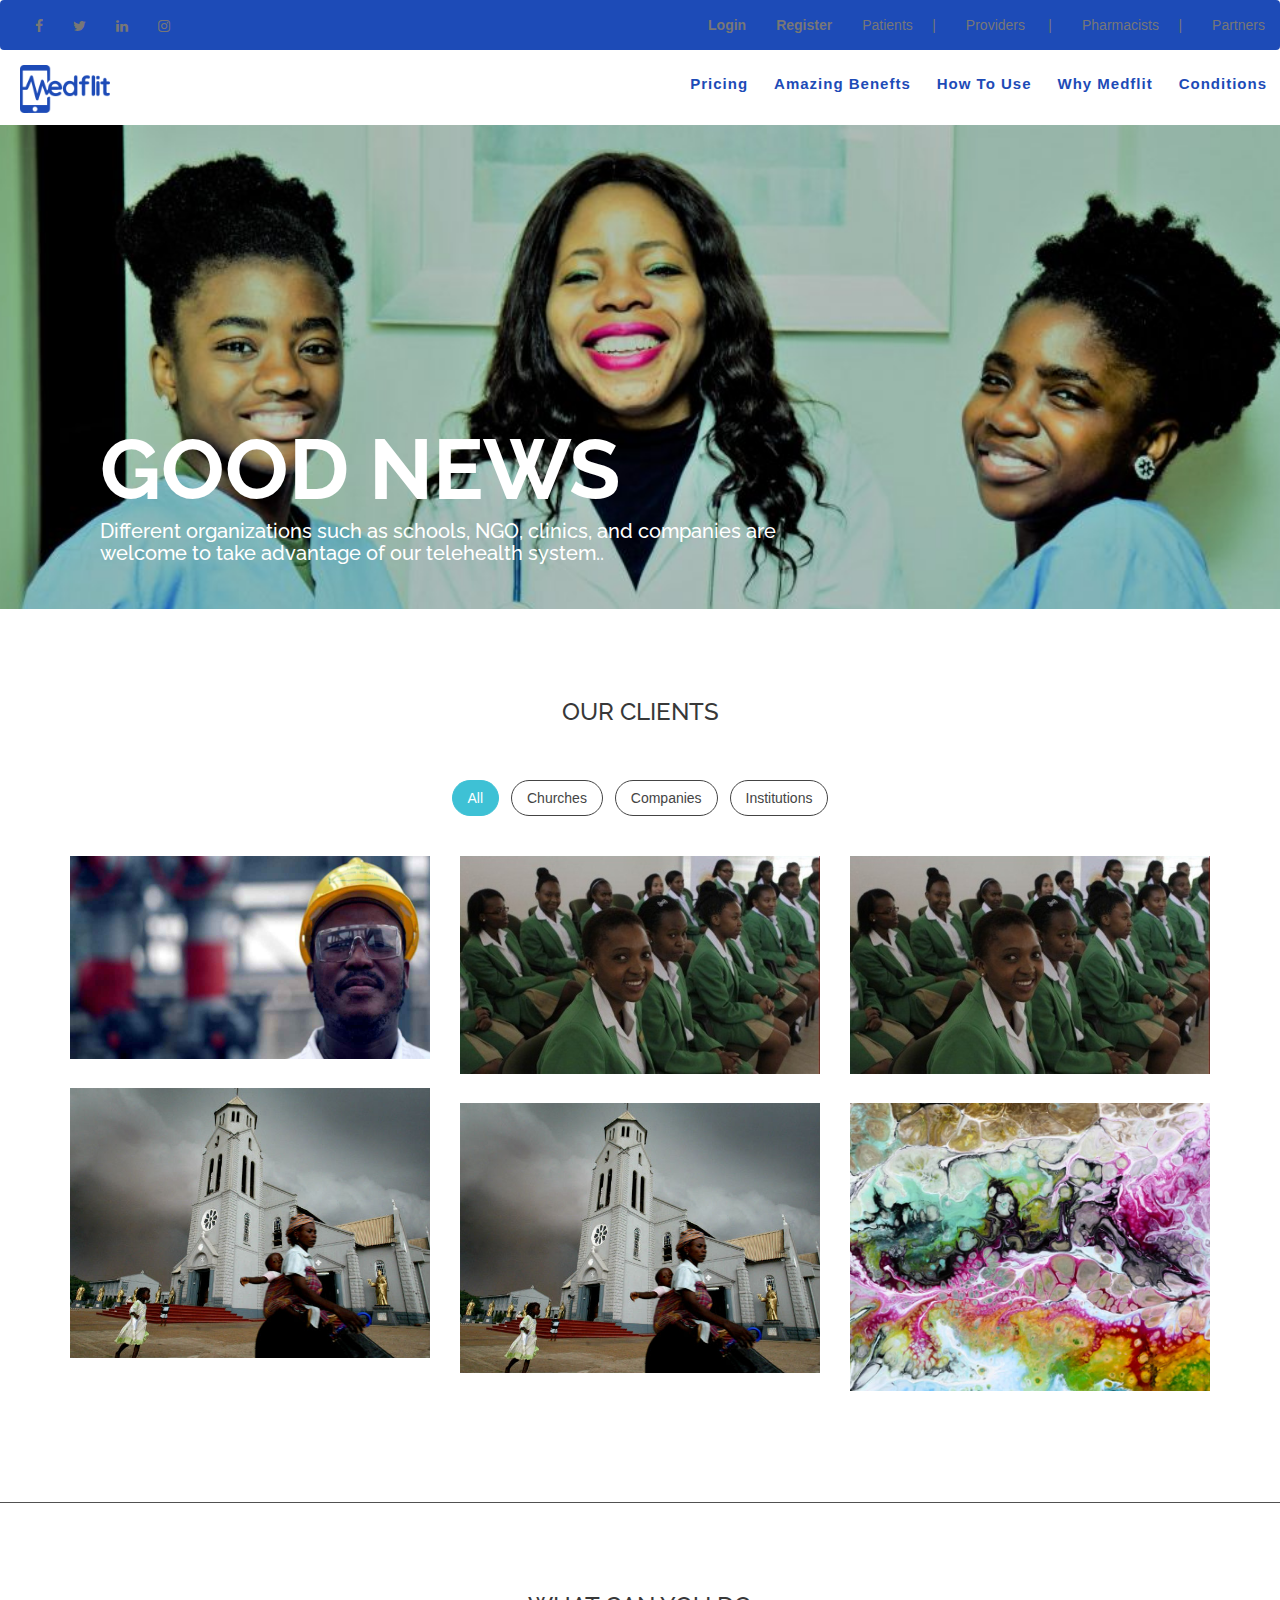
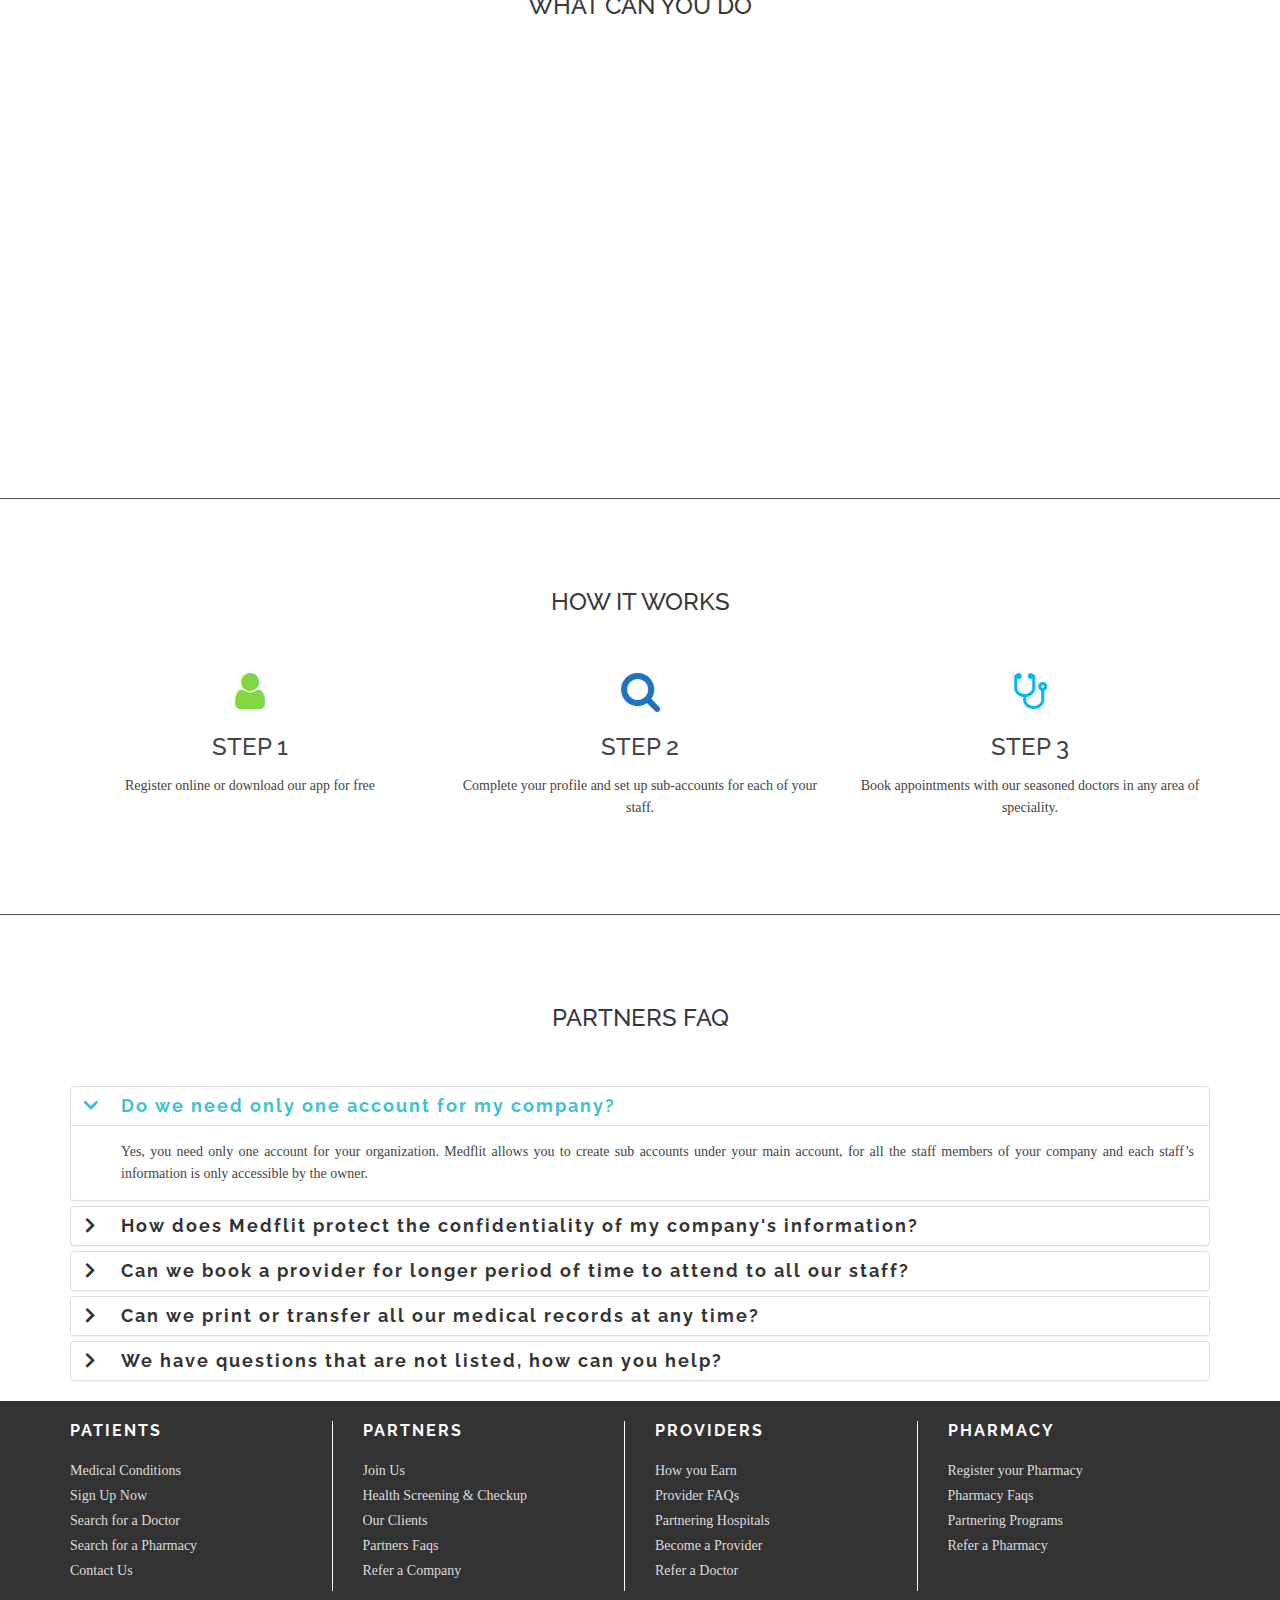
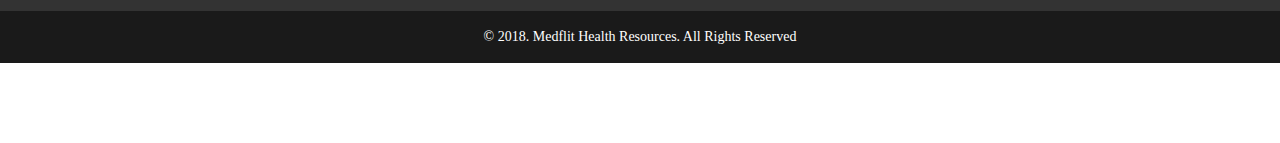
==== commit 4eba33d5: ".." ====
--- a/partners.html
+++ b/partners.html
@@ -34,7 +34,7 @@
 
   <!-- <link rel="stylesheet" href="css/medflit.css"> -->
 
-  <link href="css/medflit.css" rel="stylesheet">
+  <!-- <link href="css/medflit.css" rel="stylesheet"> -->
 
   <!-- Responsive Stylesheet File -->
   <link href="css/responsive.css" rel="stylesheet">
